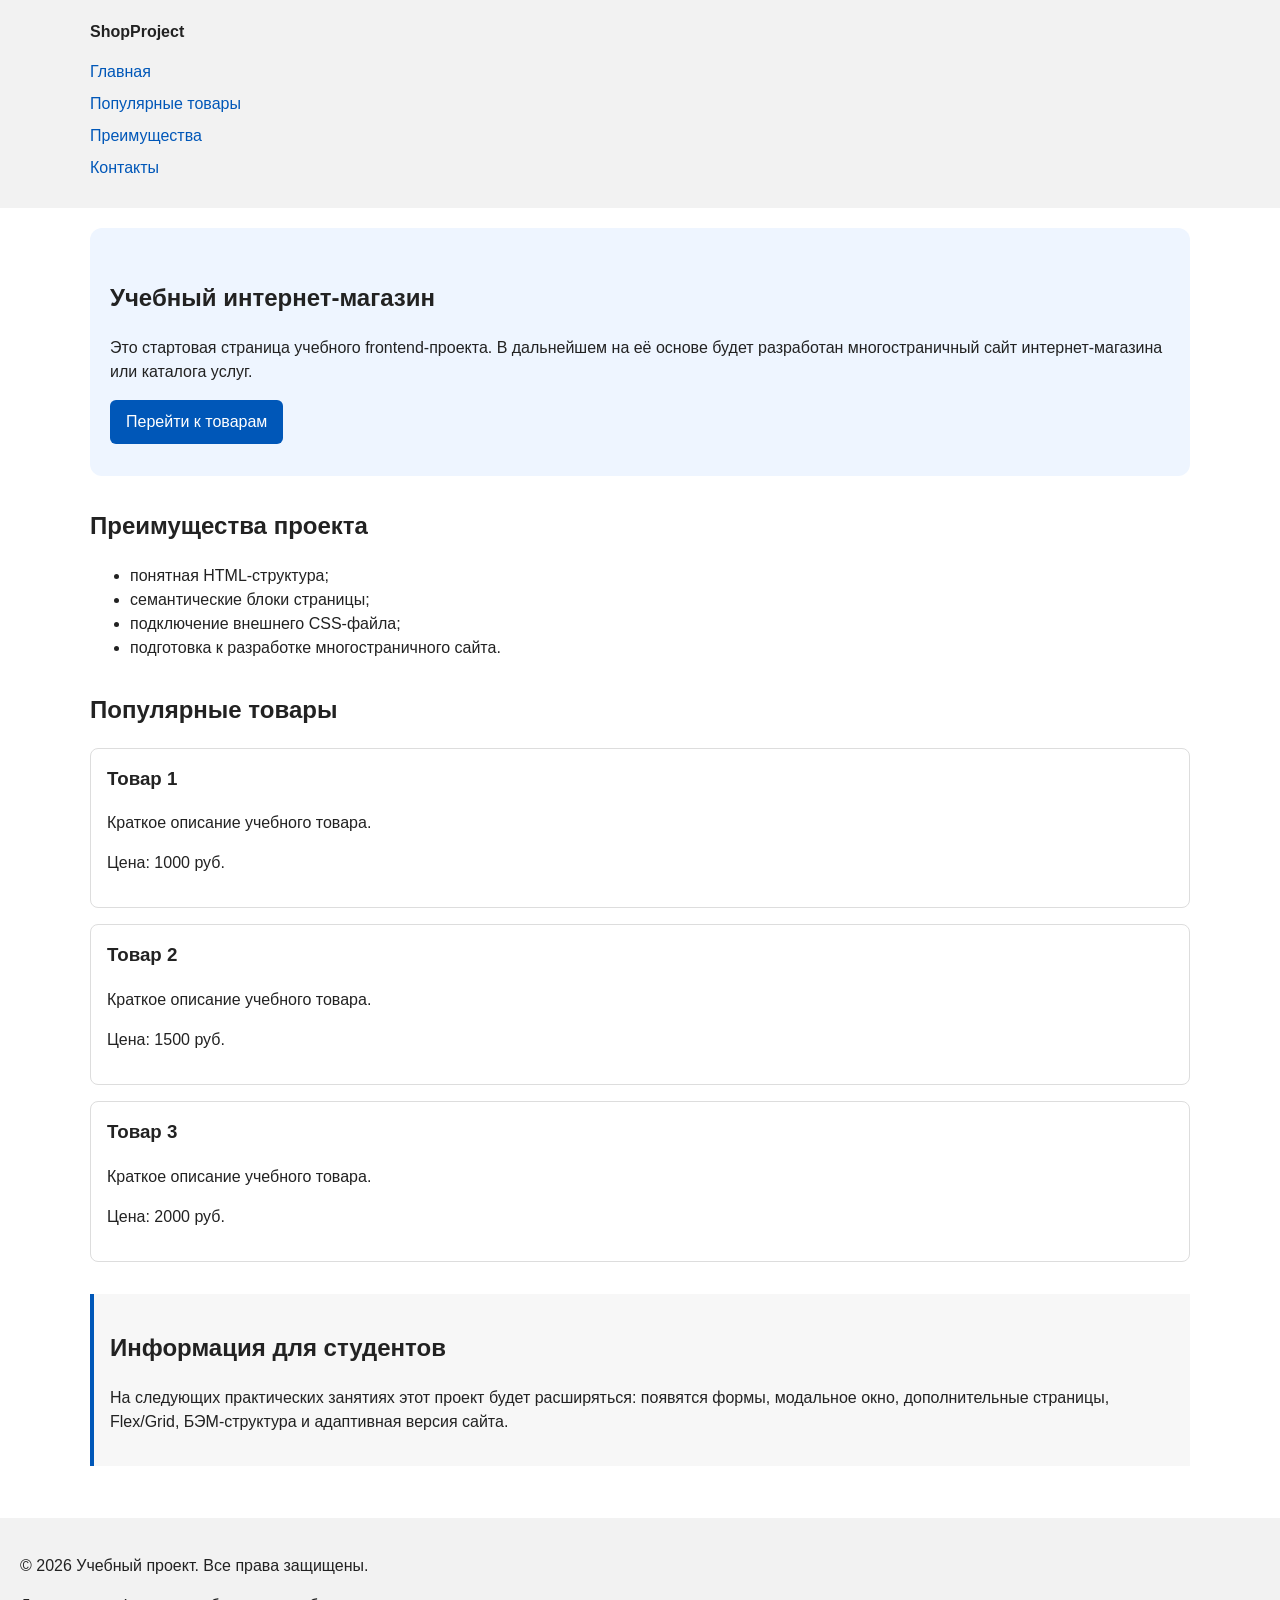
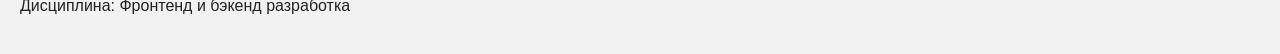
==== index.html @ b817b74a "feat: add semantic HTML structure and base CSS styles" ====
<!DOCTYPE html>
<html lang="ru">
<head>
  <meta charset="UTF-8">
  <meta name="viewport" content="width=device-width, initial-scale=1.0">
  <title>Каталог товаров</title>
  <link rel="stylesheet" href="css/style.css">
</head>
<body>
  <header>
    <div class="site-header">
      <a class="site-logo" href="index.html">ShopProject</a>
      <!-- Навигация -->

      <nav class="site-nav" aria-label="Основная навигация">
        <ul class="site-nav__list">
          <li><a href="index.html">Главная</a></li>
          <li><a href="#popular">Популярные товары</a></li>
          <li><a href="#advantages">Преимущества</a></li>
          <li><a href="#contacts">Контакты</a></li>
        </ul>
      </nav>
    </div>
  </header>

  <main>
    <!-- Основное содержимое страницы -->
    <section class="hero">
      <!-- Первый экран -->
      <h1>Учебный интернет-магазин</h1>
      <p>
        Это стартовая страница учебного frontend-проекта.
        В дальнейшем на её основе будет разработан многостраничный сайт
        интернет-магазина или каталога услуг.
      </p>
      <a class="button" href="#popular">Перейти к товарам</a>
    </section>

    <section class="section" id="advantages">
      <!-- Преимущества -->
      <h2>Преимущества проекта</h2>

      <ul class="advantages-list">
        <li>понятная HTML-структура;</li>
        <li>семантические блоки страницы;</li>
        <li>подключение внешнего CSS-файла;</li>
        <li>подготовка к разработке многостраничного сайта.</li>
      </ul>
    </section>

    <section class="section" id="popular">
      <!-- Карточка товара -->
      <h2>Популярные товары</h2>

      <article class="product-card">
        <h3>Товар 1</h3>
        <p>Краткое описание учебного товара.</p>
        <p>Цена: 1000 руб.</p>
      </article>

      <article class="product-card">
        <h3>Товар 2</h3>
        <p>Краткое описание учебного товара.</p>
        <p>Цена: 1500 руб.</p>
      </article>

      <article class="product-card">
        <h3>Товар 3</h3>
        <p>Краткое описание учебного товара.</p>
        <p>Цена: 2000 руб.</p>
      </article>
    </section>

    <aside class="aside-info">
      <!-- Дополнительная информация -->
      <h2>Информация для студентов</h2>
      <p>
        На следующих практических занятиях этот проект будет расширяться:
        появятся формы, модальное окно, дополнительные страницы, Flex/Grid,
        БЭМ-структура и адаптивная версия сайта.
      </p>
    </aside>

  </main>

  <footer id="contacts">
    <!-- Подвал -->
    <p>&copy; 2026 Учебный проект. Все права защищены.</p>
    <p>Дисциплина: Фронтенд и бэкенд разработка</p>
  </footer>
</body>
---- css/style.css ----
/* 
  Универсальное правило для всех элементов.
  border-box делает расчёт размеров более понятным:
  width включает content, padding и border.
*/
* {
  box-sizing: border-box;
}

/*
  Убираем стандартный внешний отступ браузера у body.
  Без этого вокруг страницы может появиться белая рамка.
*/
body {
  margin: 0;
  font-family: Arial, sans-serif;
  line-height: 1.5;
  color: #222222;
  background-color: #ffffff;
}

/*
  Задаём внутренние отступы для основных областей страницы.
  Это делает содержимое визуально отделённым от краёв окна браузера.
*/
header,
main,
footer {
  padding: 20px;
}

/*
  Оформляем шапку страницы.
  Пока используется простой светло-серый фон.
*/
header {
  background-color: #f2f2f2;
}

/*
  Оформляем подвал страницы тем же фоном,
  чтобы визуально отделить его от основного содержимого.
*/
footer {
  background-color: #f2f2f2;
}

/*
  Ограничиваем ширину содержимого шапки,
  чтобы оно не растягивалось слишком сильно на широких экранах.
*/
.site-header {
  max-width: 1100px;
  margin: 0 auto;
}

/*
  Оформляем текстовый логотип.
*/
.site-logo {
  font-weight: bold;
  text-decoration: none;
  color: #222222;
}

/*
  Убираем стандартные отступы и маркеры списка навигации.
*/
.site-nav__list {
  padding: 0;
  margin: 16px 0 0;
  list-style: none;
}

/*
  Добавляем расстояние между пунктами меню.
*/
.site-nav__list li {
  margin-bottom: 8px;
}

/*
  Оформляем ссылки меню.
*/
.site-nav__list a {
  color: #0057b8;
  text-decoration: none;
}

/*
  При наведении мыши подчёркиваем ссылку.
  Подробно состояния интерфейса будут рассмотрены в практической работе 1.7.
*/
.site-nav__list a:hover {
  text-decoration: underline;
}

/*
  Hero-блок — первый крупный блок страницы.
  Он визуально отделяется от остальных разделов фоном и отступами.
*/
.hero {
  max-width: 1100px;
  margin: 0 auto 32px;
  padding: 32px 20px;
  background-color: #eef5ff;
  border-radius: 12px;
}

/*
  Общий класс для разделов страницы.
*/
.section {
  max-width: 1100px;
  margin: 0 auto 32px;
}

/*
  Убираем лишний верхний отступ у заголовков разделов.
*/
.section h2 {
  margin-top: 0;
}

/*
  Карточка товара — самостоятельный блок.
  На следующих занятиях карточки будут доработаны и выстроены в сетку.
*/
.product-card {
  margin-bottom: 16px;
  padding: 16px;
  border: 1px solid #dddddd;
  border-radius: 8px;
  background-color: #ffffff;
}

/*
  Убираем лишний верхний отступ у заголовка карточки.
*/
.product-card h3 {
  margin-top: 0;
}

/*
  Пока это обычная ссылка, но визуально она оформляется как кнопка.
*/
.button {
  display: inline-block;
  padding: 10px 16px;
  color: #ffffff;
  background-color: #0057b8;
  text-decoration: none;
  border-radius: 6px;
}

/*
  Простое состояние наведения для кнопки.
*/
.button:hover {
  background-color: #003f86;
}

/*
  Дополнительный информационный блок.
*/
.aside-info {
  max-width: 1100px;
  margin: 0 auto 32px;
  padding: 16px;
  border-left: 4px solid #0057b8;
  background-color: #f7f7f7;
}
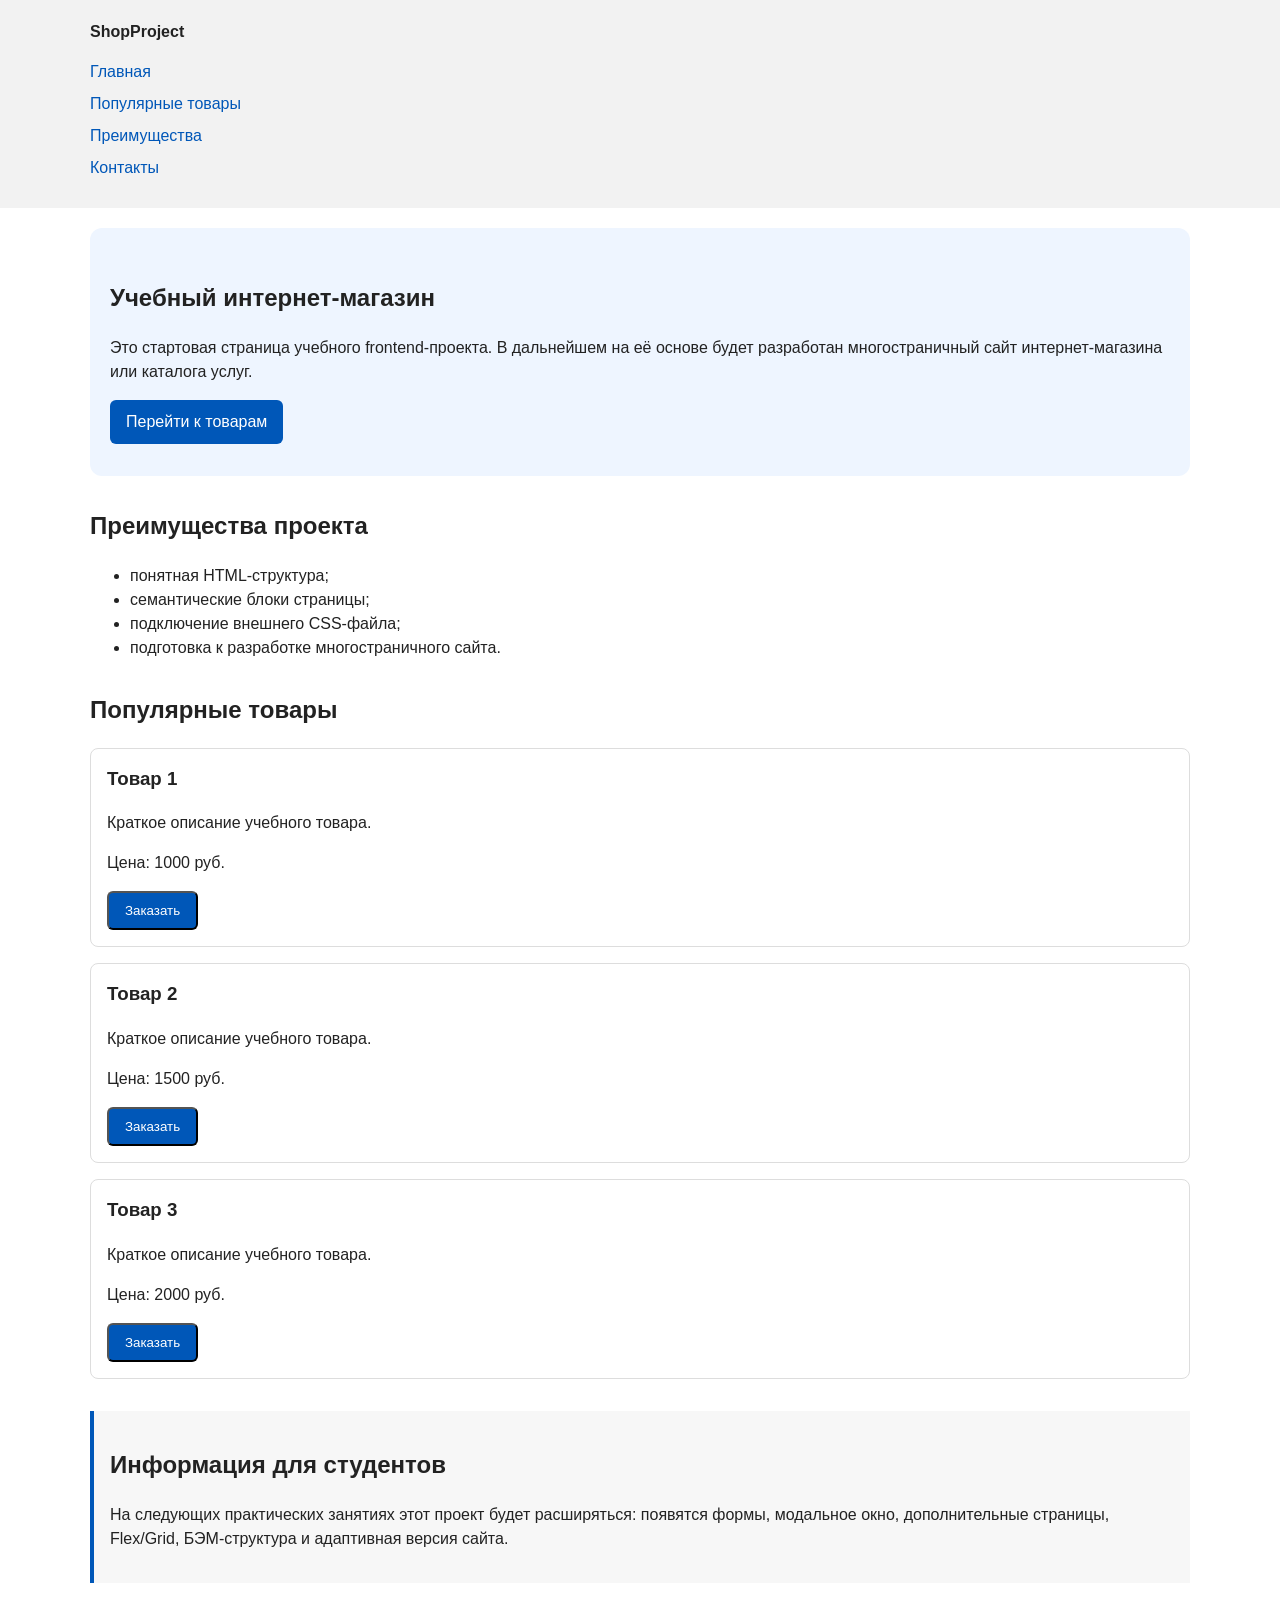
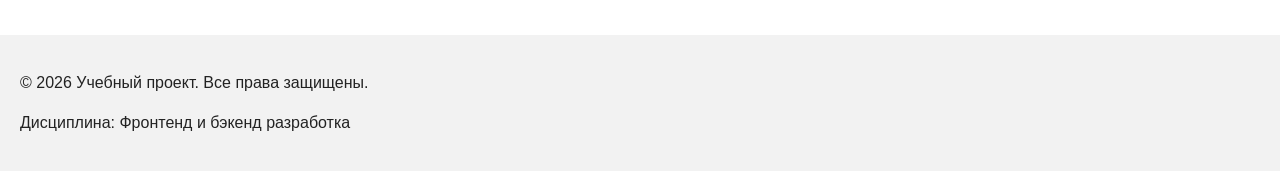
==== commit 5396978d: "feat: add order form modal and validation" ====
--- a/index.html
+++ b/index.html
@@ -3,8 +3,10 @@
 <head>
   <meta charset="UTF-8">
   <meta name="viewport" content="width=device-width, initial-scale=1.0">
-  <title>Каталог товаров</title>
+  <title>Учебный интернет-магазин</title>
+  <!-- Подключение стилей и JavaScript -->
   <link rel="stylesheet" href="css/style.css">
+  <script src="js/main.js" defer></script>
 </head>
 <body>
   <header>
@@ -56,18 +58,27 @@
         <h3>Товар 1</h3>
         <p>Краткое описание учебного товара.</p>
         <p>Цена: 1000 руб.</p>
+        <button class="button product-card__button" type="button" data-product="Товар 1">
+            Заказать
+        </button>
       </article>
 
       <article class="product-card">
         <h3>Товар 2</h3>
         <p>Краткое описание учебного товара.</p>
         <p>Цена: 1500 руб.</p>
+        <button class="button product-card__button" type="button" data-product="Товар 1">
+          Заказать
+        </button>
       </article>
 
       <article class="product-card">
         <h3>Товар 3</h3>
         <p>Краткое описание учебного товара.</p>
         <p>Цена: 2000 руб.</p>
+        <button class="button product-card__button" type="button" data-product="Товар 1">
+          Заказать
+        </button>
       </article>
     </section>
 
@@ -88,4 +99,101 @@
     <p>&copy; 2026 Учебный проект. Все права защищены.</p>
     <p>Дисциплина: Фронтенд и бэкенд разработка</p>
   </footer>
+
+  <dialog class="order-dialog" id="order-dialog" aria-labelledby="order-dialog-title">
+    <h2 id="order-dialog-title">Оформление заявки</h2>
+
+    <form class="order-form" id="order-form" action="#" method="post" novalidate>
+      <input id="selected-product" name="selected-product" type="hidden">
+
+      <div class="form-field">
+        <label for="order-name">Имя</label>
+        <input
+          id="order-name"
+          name="name"
+          type="text"
+          placeholder="Введите ваше имя"
+          minlength="2"
+          autocomplete="given-name"
+          required
+        >
+      </div>
+
+      <div class="form-field">
+        <label for="order-email">E-mail</label>
+        <input
+          id="order-email"
+          name="email"
+          type="email"
+          placeholder="example@mail.ru"
+          autocomplete="email"
+          required
+        >
+      </div>
+
+      <div class="form-field">
+        <label for="order-phone">Телефон</label>
+        <input
+          id="order-phone"
+          name="phone"
+          type="tel"
+          inputmode="tel"
+          placeholder="+7 (900) 000-00-00"
+          pattern="^\+7 \(\d{3}\) \d{3}-\d{2}-\d{2}$"
+          required
+        >
+        <small>Формат: +7 (900) 000-00-00</small>
+      </div>
+
+      <div class="form-field">
+        <label for="order-date">Дата связи</label>
+        <input
+          id="order-date"
+          name="date"
+          type="date"
+        >
+      </div>
+
+      <div class="form-field">
+        <label for="order-topic">Тема заявки</label>
+        <select id="order-topic" name="topic" required>
+          <option value="">Выберите тему</option>
+          <option value="product">Заказ товара</option>
+          <option value="consultation">Консультация</option>
+          <option value="delivery">Доставка</option>
+        </select>
+      </div>
+
+      <div class="form-field">
+        <label for="order-comment">Комментарий</label>
+        <textarea
+          id="order-comment"
+          name="comment"
+          rows="4"
+          placeholder="Укажите дополнительную информацию"
+        ></textarea>
+      </div>
+
+      <div class="form-field form-field--checkbox">
+        <label>
+          <input
+            id="order-agreement"
+            name="agreement"
+            type="checkbox"
+            required
+          >
+          Я согласен на обработку данных
+        </label>
+      </div>
+
+      <div class="form-actions">
+        <button type="button" id="close-order-dialog">Закрыть</button>
+        <button type="submit">Отправить заявку</button>
+      </div>
+    </form>
+  </dialog>
+
+  <p class="success-message" id="success-message" hidden>
+    Форма успешно отправлена!
+  </p>
 </body>
--- a/css/style.css
+++ b/css/style.css
@@ -170,3 +170,105 @@
   border-left: 4px solid #0057b8;
   background-color: #f7f7f7;
 }
+
+/*
+  Модальное окно.
+  Элемент dialog сам умеет открываться поверх страницы.
+*/
+.order-dialog {
+  width: min(100% - 32px, 560px);
+  padding: 24px;
+  border: none;
+  border-radius: 12px;
+}
+
+/*
+  Затемнение фона за модальным окном.
+*/
+.order-dialog::backdrop {
+  background-color: rgba(0, 0, 0, 0.5);
+}
+
+/*
+  Поле формы.
+  Каждый блок получает нижний отступ.
+*/
+.form-field {
+  margin-bottom: 16px;
+}
+
+/*
+  Подпись поля.
+*/
+.form-field label {
+  display: block;
+  margin-bottom: 6px;
+}
+
+/*
+  Основные поля формы.
+*/
+.form-field input,
+.form-field select,
+.form-field textarea {
+  width: 100%;
+  padding: 10px 12px;
+  border: 1px solid #cccccc;
+  border-radius: 6px;
+  font: inherit;
+}
+
+/*
+  Checkbox не должен занимать всю ширину.
+*/
+.form-field input[type="checkbox"] {
+  width: auto;
+}
+
+/*
+  Подсказка под полем телефона.
+*/
+.form-field small {
+  display: block;
+  margin-top: 4px;
+  color: #666666;
+}
+
+/*
+  Видимый фокус для клавиатурной навигации.
+*/
+.form-field input:focus-visible,
+.form-field select:focus-visible,
+.form-field textarea:focus-visible,
+.form-actions button:focus-visible {
+  outline: 2px solid #0057b8;
+  outline-offset: 2px;
+}
+
+/*
+  Подсветка ошибочных полей.
+  Атрибут aria-invalid будет добавляться через JavaScript.
+*/
+[aria-invalid="true"] {
+  border-color: #b00020;
+}
+
+/*
+  Кнопки формы.
+*/
+.form-actions {
+  display: flex;
+  gap: 12px;
+  margin-top: 20px;
+}
+
+/*
+  Сообщение об успешной отправке.
+*/
+.success-message {
+  max-width: 1100px;
+  margin: 24px auto;
+  padding: 16px;
+  border-left: 4px solid #168a2f;
+  background-color: #eefaf0;
+}
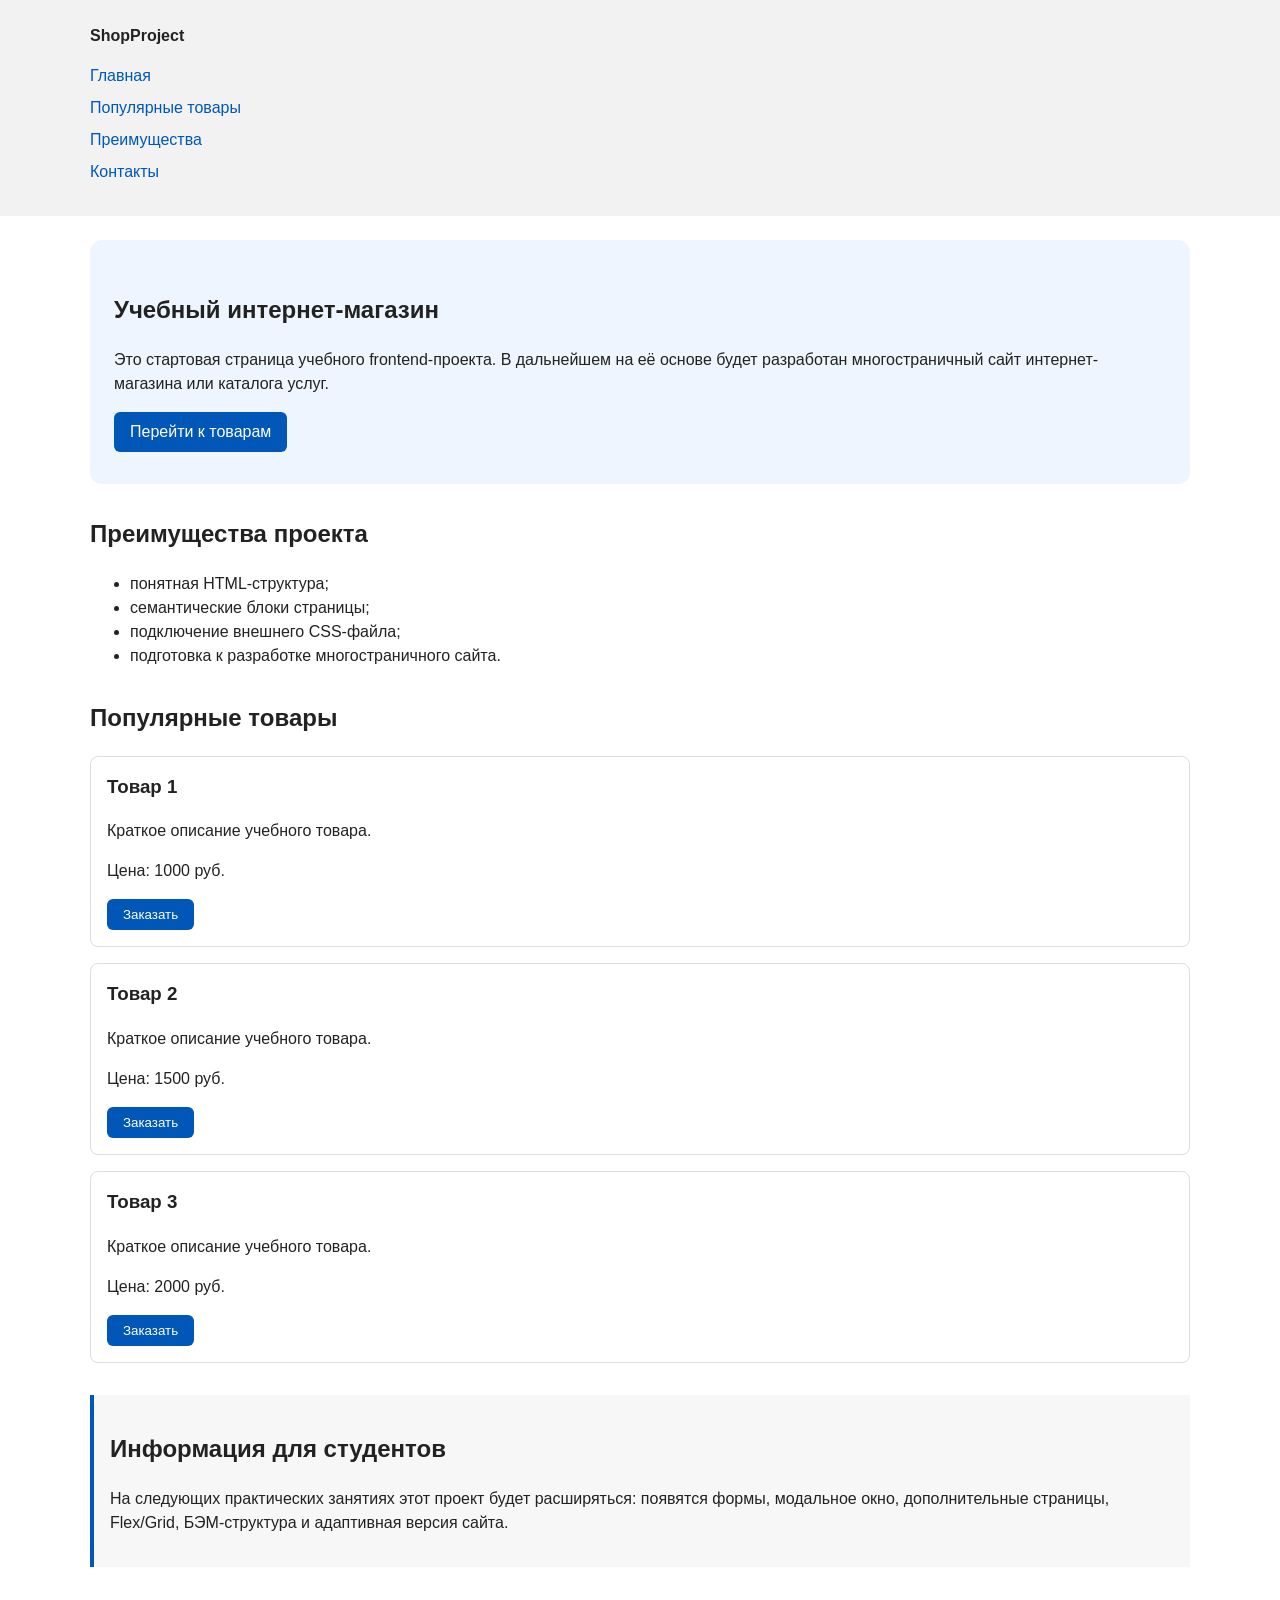
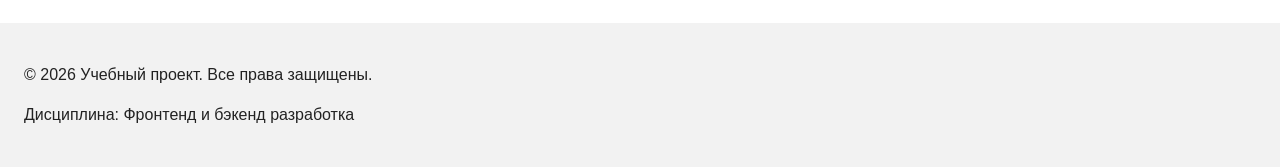
==== commit cd20c8d4: "refactor: organize CSS variables and states" ====
--- a/index.html
+++ b/index.html
@@ -4,15 +4,14 @@
   <meta charset="UTF-8">
   <meta name="viewport" content="width=device-width, initial-scale=1.0">
   <title>Учебный интернет-магазин</title>
-  <!-- Подключение стилей и JavaScript -->
   <link rel="stylesheet" href="css/style.css">
   <script src="js/main.js" defer></script>
 </head>
 <body>
+
   <header>
     <div class="site-header">
       <a class="site-logo" href="index.html">ShopProject</a>
-      <!-- Навигация -->
 
       <nav class="site-nav" aria-label="Основная навигация">
         <ul class="site-nav__list">
@@ -26,9 +25,7 @@
   </header>
 
   <main>
-    <!-- Основное содержимое страницы -->
     <section class="hero">
-      <!-- Первый экран -->
       <h1>Учебный интернет-магазин</h1>
       <p>
         Это стартовая страница учебного frontend-проекта.
@@ -39,7 +36,6 @@
     </section>
 
     <section class="section" id="advantages">
-      <!-- Преимущества -->
       <h2>Преимущества проекта</h2>
 
       <ul class="advantages-list">
@@ -51,7 +47,6 @@
     </section>
 
     <section class="section" id="popular">
-      <!-- Карточка товара -->
       <h2>Популярные товары</h2>
 
       <article class="product-card">
@@ -59,7 +54,7 @@
         <p>Краткое описание учебного товара.</p>
         <p>Цена: 1000 руб.</p>
         <button class="button product-card__button" type="button" data-product="Товар 1">
-            Заказать
+          Заказать
         </button>
       </article>
 
@@ -67,7 +62,7 @@
         <h3>Товар 2</h3>
         <p>Краткое описание учебного товара.</p>
         <p>Цена: 1500 руб.</p>
-        <button class="button product-card__button" type="button" data-product="Товар 1">
+        <button class="button product-card__button" type="button" data-product="Товар 2">
           Заказать
         </button>
       </article>
@@ -76,14 +71,13 @@
         <h3>Товар 3</h3>
         <p>Краткое описание учебного товара.</p>
         <p>Цена: 2000 руб.</p>
-        <button class="button product-card__button" type="button" data-product="Товар 1">
+        <button class="button product-card__button" type="button" data-product="Товар 3">
           Заказать
         </button>
       </article>
     </section>
 
     <aside class="aside-info">
-      <!-- Дополнительная информация -->
       <h2>Информация для студентов</h2>
       <p>
         На следующих практических занятиях этот проект будет расширяться:
@@ -91,11 +85,9 @@
         БЭМ-структура и адаптивная версия сайта.
       </p>
     </aside>
-
   </main>
 
   <footer id="contacts">
-    <!-- Подвал -->
     <p>&copy; 2026 Учебный проект. Все права защищены.</p>
     <p>Дисциплина: Фронтенд и бэкенд разработка</p>
   </footer>
@@ -196,4 +188,6 @@
   <p class="success-message" id="success-message" hidden>
     Форма успешно отправлена!
   </p>
-</body>+
+</body>
+</html>
--- a/css/style.css
+++ b/css/style.css
@@ -1,274 +1,299 @@
-/* 
-  Универсальное правило для всех элементов.
-  border-box делает расчёт размеров более понятным:
-  width включает content, padding и border.
-*/
+/* ===============================
+   1. Переменные проекта
+   =============================== */
+
+:root {
+  /* Основные цвета проекта */
+  --color-bg: #ffffff;
+  --color-text: #222222;
+  --color-muted: #666666;
+  --color-primary: #0057b8;
+  --color-primary-dark: #003f86;
+  --color-border: #dddddd;
+  --color-border-input: #cccccc;
+  --color-surface: #f7f7f7;
+  --color-surface-header: #f2f2f2;
+  --color-surface-accent: #eef5ff;
+  --color-danger: #b00020;
+  --color-success: #168a2f;
+  --color-success-bg: #eefaf0;
+  --color-white: #ffffff;
+
+  /* Отступы */
+  --space-xs: 4px;
+  --space-sm: 8px;
+  --space-md: 16px;
+  --space-lg: 24px;
+  --space-xl: 32px;
+
+  /* Скругления */
+  --radius-sm: 6px;
+  --radius-md: 8px;
+  --radius-lg: 12px;
+
+  /* Размеры */
+  --container-width: 1100px;
+}
+
+/* ===============================
+   2. Базовые стили
+   =============================== */
+
 * {
   box-sizing: border-box;
 }
 
-/*
-  Убираем стандартный внешний отступ браузера у body.
-  Без этого вокруг страницы может появиться белая рамка.
-*/
 body {
   margin: 0;
   font-family: Arial, sans-serif;
   line-height: 1.5;
-  color: #222222;
-  background-color: #ffffff;
-}
-
-/*
-  Задаём внутренние отступы для основных областей страницы.
-  Это делает содержимое визуально отделённым от краёв окна браузера.
-*/
+  color: var(--color-text);
+  background-color: var(--color-bg);
+}
+
 header,
 main,
 footer {
-  padding: 20px;
-}
-
-/*
-  Оформляем шапку страницы.
-  Пока используется простой светло-серый фон.
-*/
+  padding: var(--space-lg);
+}
+
 header {
-  background-color: #f2f2f2;
-}
-
-/*
-  Оформляем подвал страницы тем же фоном,
-  чтобы визуально отделить его от основного содержимого.
-*/
+  background-color: var(--color-surface-header);
+}
+
 footer {
-  background-color: #f2f2f2;
-}
-
-/*
-  Ограничиваем ширину содержимого шапки,
-  чтобы оно не растягивалось слишком сильно на широких экранах.
-*/
+  background-color: var(--color-surface-header);
+}
+
+/* ===============================
+   3. Общие элементы интерфейса
+   =============================== */
+
+a {
+  color: var(--color-primary);
+}
+
+a:hover {
+  color: var(--color-primary-dark);
+}
+
+a:focus-visible {
+  outline: 2px solid var(--color-primary);
+  outline-offset: 3px;
+}
+
+.button {
+  display: inline-block;
+  padding: var(--space-sm) var(--space-md);
+  color: var(--color-white);
+  background-color: var(--color-primary);
+  text-decoration: none;
+  border: none;
+  border-radius: var(--radius-sm);
+  cursor: pointer;
+}
+
+.button:hover {
+  background-color: var(--color-primary-dark);
+}
+
+.button:focus-visible {
+  outline: 2px solid var(--color-primary);
+  outline-offset: 3px;
+}
+
+.button:disabled {
+  opacity: 0.6;
+  cursor: not-allowed;
+}
+
+/* ===============================
+   4. Компоненты страницы
+   =============================== */
+
+/* --- Шапка сайта --- */
+
 .site-header {
-  max-width: 1100px;
+  max-width: var(--container-width);
   margin: 0 auto;
 }
 
-/*
-  Оформляем текстовый логотип.
-*/
 .site-logo {
   font-weight: bold;
   text-decoration: none;
-  color: #222222;
-}
-
-/*
-  Убираем стандартные отступы и маркеры списка навигации.
-*/
+  color: var(--color-text);
+}
+
 .site-nav__list {
   padding: 0;
-  margin: 16px 0 0;
+  margin: var(--space-md) 0 0;
   list-style: none;
 }
 
-/*
-  Добавляем расстояние между пунктами меню.
-*/
 .site-nav__list li {
-  margin-bottom: 8px;
-}
-
-/*
-  Оформляем ссылки меню.
-*/
+  margin-bottom: var(--space-sm);
+}
+
 .site-nav__list a {
-  color: #0057b8;
+  color: var(--color-primary);
   text-decoration: none;
 }
 
-/*
-  При наведении мыши подчёркиваем ссылку.
-  Подробно состояния интерфейса будут рассмотрены в практической работе 1.7.
-*/
 .site-nav__list a:hover {
   text-decoration: underline;
 }
 
-/*
-  Hero-блок — первый крупный блок страницы.
-  Он визуально отделяется от остальных разделов фоном и отступами.
-*/
+.site-nav__list a:focus-visible {
+  outline: 2px solid var(--color-primary);
+  outline-offset: 3px;
+}
+
+/* --- Hero-блок --- */
+
 .hero {
-  max-width: 1100px;
-  margin: 0 auto 32px;
-  padding: 32px 20px;
-  background-color: #eef5ff;
-  border-radius: 12px;
-}
-
-/*
-  Общий класс для разделов страницы.
-*/
+  max-width: var(--container-width);
+  margin: 0 auto var(--space-xl);
+  padding: var(--space-xl) var(--space-lg);
+  background-color: var(--color-surface-accent);
+  border-radius: var(--radius-lg);
+}
+
+/* --- Секции --- */
+
 .section {
-  max-width: 1100px;
-  margin: 0 auto 32px;
-}
-
-/*
-  Убираем лишний верхний отступ у заголовков разделов.
-*/
+  max-width: var(--container-width);
+  margin: 0 auto var(--space-xl);
+}
+
 .section h2 {
   margin-top: 0;
 }
 
-/*
-  Карточка товара — самостоятельный блок.
-  На следующих занятиях карточки будут доработаны и выстроены в сетку.
-*/
+/* --- Карточки товаров --- */
+
 .product-card {
-  margin-bottom: 16px;
-  padding: 16px;
-  border: 1px solid #dddddd;
-  border-radius: 8px;
-  background-color: #ffffff;
-}
-
-/*
-  Убираем лишний верхний отступ у заголовка карточки.
-*/
+  margin-bottom: var(--space-md);
+  padding: var(--space-md);
+  border: 1px solid var(--color-border);
+  border-radius: var(--radius-md);
+  background-color: var(--color-bg);
+}
+
+.product-card:hover {
+  border-color: var(--color-primary);
+}
+
 .product-card h3 {
   margin-top: 0;
 }
 
-/*
-  Пока это обычная ссылка, но визуально она оформляется как кнопка.
-*/
-.button {
-  display: inline-block;
-  padding: 10px 16px;
-  color: #ffffff;
-  background-color: #0057b8;
-  text-decoration: none;
-  border-radius: 6px;
-}
-
-/*
-  Простое состояние наведения для кнопки.
-*/
-.button:hover {
-  background-color: #003f86;
-}
-
-/*
-  Дополнительный информационный блок.
-*/
+/* --- Дополнительный блок aside --- */
+
 .aside-info {
-  max-width: 1100px;
-  margin: 0 auto 32px;
-  padding: 16px;
-  border-left: 4px solid #0057b8;
-  background-color: #f7f7f7;
-}
-
-/*
-  Модальное окно.
-  Элемент dialog сам умеет открываться поверх страницы.
-*/
+  max-width: var(--container-width);
+  margin: 0 auto var(--space-xl);
+  padding: var(--space-md);
+  border-left: 4px solid var(--color-primary);
+  background-color: var(--color-surface);
+}
+
+/* ===============================
+   5. Форма и модальное окно
+   =============================== */
+
 .order-dialog {
   width: min(100% - 32px, 560px);
-  padding: 24px;
+  padding: var(--space-lg);
   border: none;
-  border-radius: 12px;
-}
-
-/*
-  Затемнение фона за модальным окном.
-*/
+  border-radius: var(--radius-lg);
+}
+
 .order-dialog::backdrop {
   background-color: rgba(0, 0, 0, 0.5);
 }
 
-/*
-  Поле формы.
-  Каждый блок получает нижний отступ.
-*/
 .form-field {
-  margin-bottom: 16px;
-}
-
-/*
-  Подпись поля.
-*/
+  margin-bottom: var(--space-md);
+}
+
 .form-field label {
   display: block;
-  margin-bottom: 6px;
-}
-
-/*
-  Основные поля формы.
-*/
+  margin-bottom: var(--space-xs);
+}
+
 .form-field input,
 .form-field select,
 .form-field textarea {
   width: 100%;
   padding: 10px 12px;
-  border: 1px solid #cccccc;
-  border-radius: 6px;
+  border: 1px solid var(--color-border-input);
+  border-radius: var(--radius-sm);
   font: inherit;
 }
 
-/*
-  Checkbox не должен занимать всю ширину.
-*/
 .form-field input[type="checkbox"] {
   width: auto;
 }
 
-/*
-  Подсказка под полем телефона.
-*/
 .form-field small {
   display: block;
-  margin-top: 4px;
-  color: #666666;
-}
-
-/*
-  Видимый фокус для клавиатурной навигации.
-*/
+  margin-top: var(--space-xs);
+  color: var(--color-muted);
+}
+
+/* --- Состояния полей формы --- */
+
+.form-field input:hover,
+.form-field select:hover,
+.form-field textarea:hover {
+  border-color: var(--color-primary);
+}
+
 .form-field input:focus-visible,
 .form-field select:focus-visible,
 .form-field textarea:focus-visible,
 .form-actions button:focus-visible {
-  outline: 2px solid #0057b8;
-  outline-offset: 2px;
-}
-
-/*
-  Подсветка ошибочных полей.
-  Атрибут aria-invalid будет добавляться через JavaScript.
-*/
+  outline: 2px solid var(--color-primary);
+  outline-offset: 3px;
+}
+
 [aria-invalid="true"] {
-  border-color: #b00020;
-}
-
-/*
-  Кнопки формы.
-*/
+  border-color: var(--color-danger);
+}
+
+/* --- Кнопки формы --- */
+
 .form-actions {
   display: flex;
   gap: 12px;
-  margin-top: 20px;
-}
-
-/*
-  Сообщение об успешной отправке.
-*/
+  margin-top: var(--space-lg);
+}
+
+.form-actions button {
+  padding: var(--space-sm) var(--space-md);
+  color: var(--color-white);
+  background-color: var(--color-primary);
+  border: none;
+  border-radius: var(--radius-sm);
+  cursor: pointer;
+  font: inherit;
+}
+
+.form-actions button:hover {
+  background-color: var(--color-primary-dark);
+}
+
+.form-actions button:disabled {
+  opacity: 0.6;
+  cursor: not-allowed;
+}
+
+/* --- Сообщение об успешной отправке --- */
+
 .success-message {
-  max-width: 1100px;
-  margin: 24px auto;
-  padding: 16px;
-  border-left: 4px solid #168a2f;
-  background-color: #eefaf0;
-}
+  max-width: var(--container-width);
+  margin: var(--space-lg) auto;
+  padding: var(--space-md);
+  border-left: 4px solid var(--color-success);
+  background-color: var(--color-success-bg);
+}
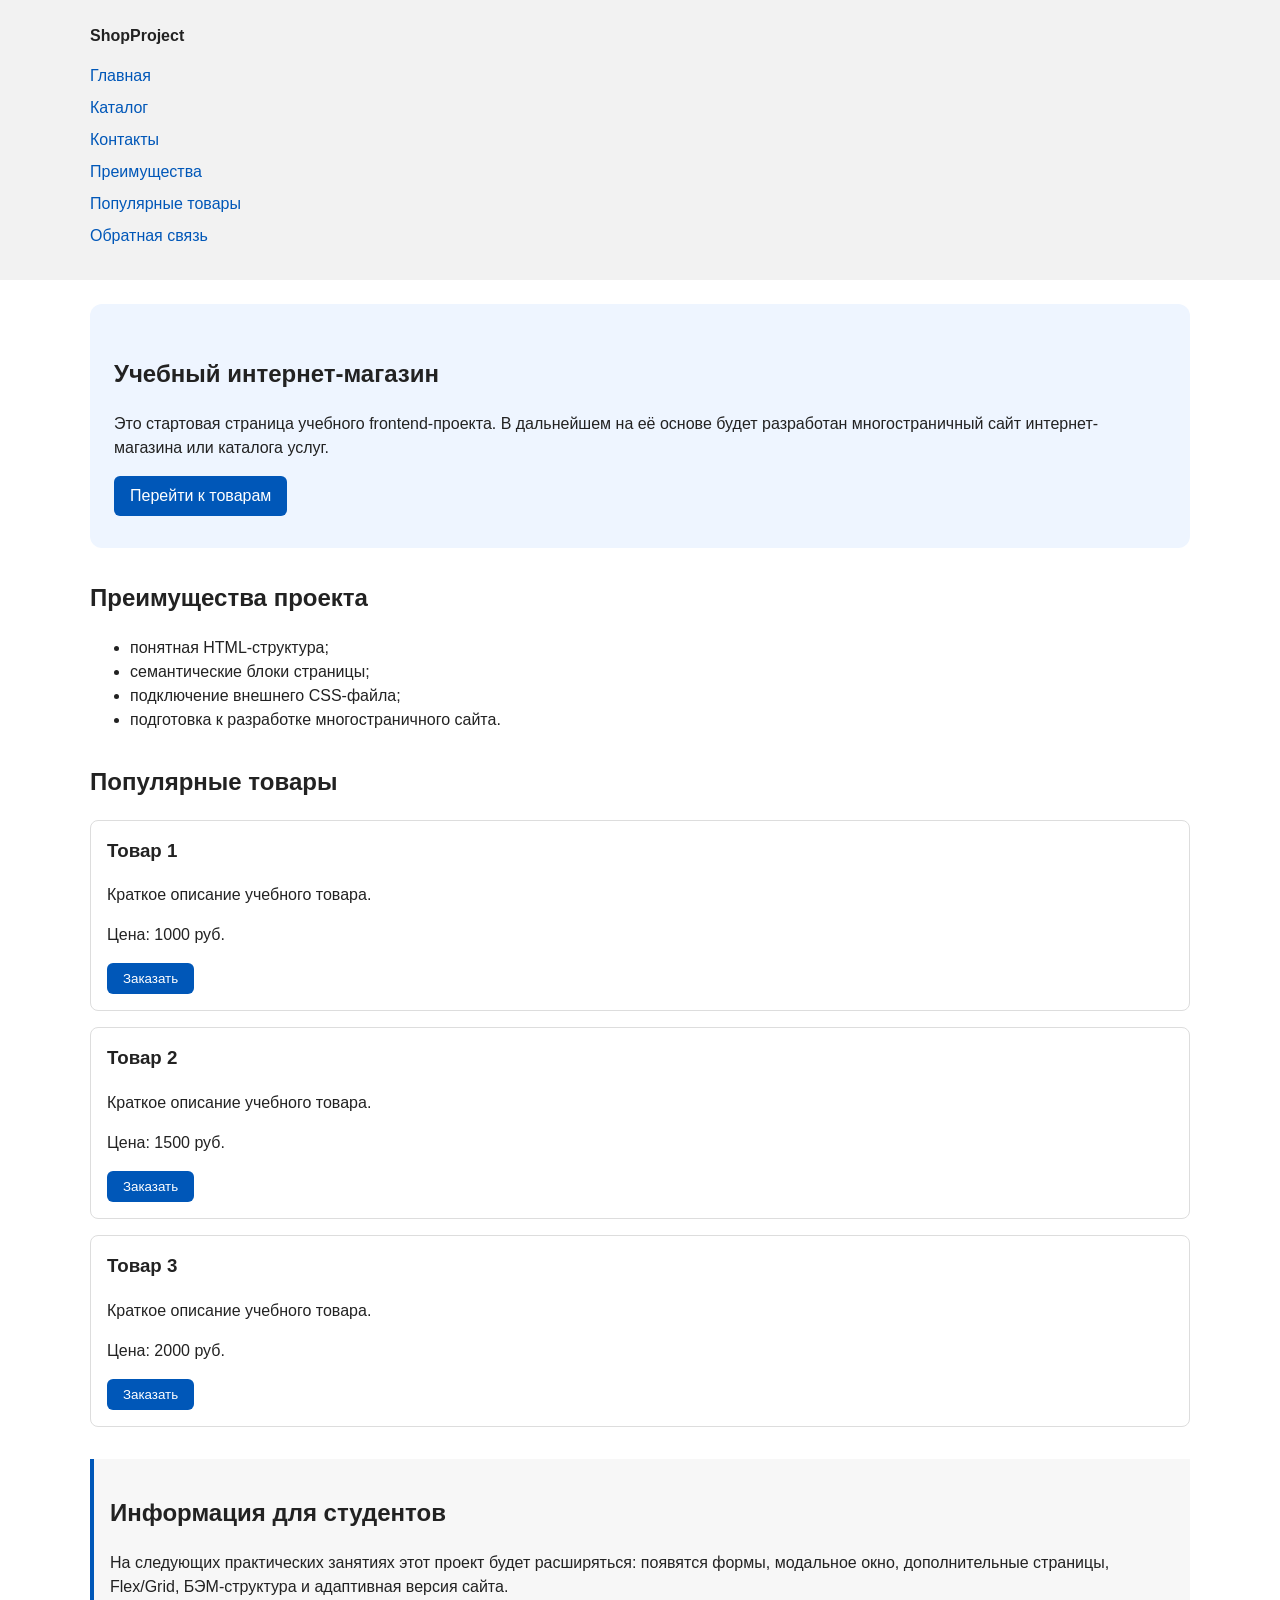
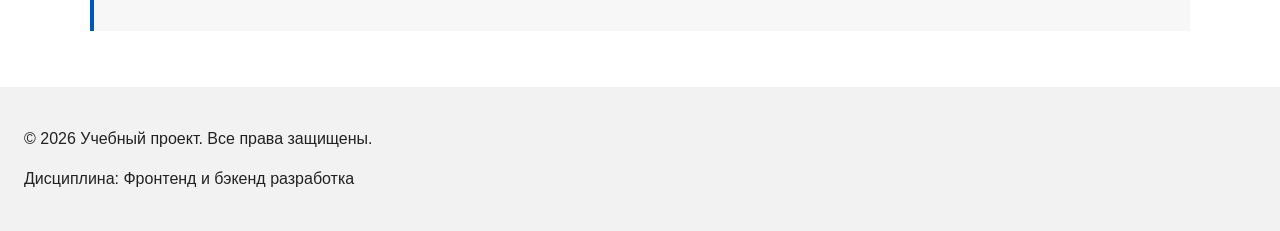
==== commit ab8a1c4d: "feat: add multi-page structure navigation and anchors"" ====
--- a/index.html
+++ b/index.html
@@ -1,9 +1,15 @@
 <!DOCTYPE html>
 <html lang="ru">
 <head>
+  <meta property="og:type" content="website">
+  <meta property="og:title" content="Учебный интернет-магазин">
+  <meta property="og:description" content="Учебный frontend-проект интернет-магазина.">
+  <meta property="og:image" content="https://username.github.io/kr1-html-css-shop/images/preview.jpg">
+
   <meta charset="UTF-8">
   <meta name="viewport" content="width=device-width, initial-scale=1.0">
   <title>Учебный интернет-магазин</title>
+  <!-- Подключение стилей и JavaScript -->
   <link rel="stylesheet" href="css/style.css">
   <script src="js/main.js" defer></script>
 </head>
@@ -16,9 +22,11 @@
       <nav class="site-nav" aria-label="Основная навигация">
         <ul class="site-nav__list">
           <li><a href="index.html">Главная</a></li>
-          <li><a href="#popular">Популярные товары</a></li>
-          <li><a href="#advantages">Преимущества</a></li>
-          <li><a href="#contacts">Контакты</a></li>
+          <li><a href="catalog.html">Каталог</a></li>
+          <li><a href="contacts.html">Контакты</a></li>
+          <li><a href="index.html#advantages">Преимущества</a></li>
+          <li><a href="index.html#popular">Популярные товары</a></li>
+          <li><a href="index.html#contacts">Обратная связь</a></li>
         </ul>
       </nav>
     </div>
@@ -188,6 +196,4 @@
   <p class="success-message" id="success-message" hidden>
     Форма успешно отправлена!
   </p>
-
 </body>
-</html>
--- a/css/style.css
+++ b/css/style.css
@@ -1,3 +1,7 @@
+html {
+  scroll-behavior: smooth;
+}
+
 /* ===============================
    1. Переменные проекта
    =============================== */
@@ -65,6 +69,27 @@
   background-color: var(--color-surface-header);
 }
 
+.breadcrumbs {
+  max-width: var(--container-width);
+  margin: 0 auto var(--space-md);
+  font-size: 14px;
+  color: var(--color-muted);
+}
+
+.breadcrumbs a {
+  color: var(--color-primary);
+}
+
+.breadcrumbs span::before {
+  content: " / ";
+  color: var(--color-muted);
+}
+
+:target {
+  outline: 2px dashed var(--color-primary);
+  outline-offset: 4px;
+}
+
 /* ===============================
    3. Общие элементы интерфейса
    =============================== */
@@ -297,3 +322,105 @@
   border-left: 4px solid var(--color-success);
   background-color: var(--color-success-bg);
 }
+
+/*
+  Модальное окно.
+  Элемент dialog сам умеет открываться поверх страницы.
+*/
+.order-dialog {
+  width: min(100% - 32px, 560px);
+  padding: 24px;
+  border: none;
+  border-radius: 12px;
+}
+
+/*
+  Затемнение фона за модальным окном.
+*/
+.order-dialog::backdrop {
+  background-color: rgba(0, 0, 0, 0.5);
+}
+
+/*
+  Поле формы.
+  Каждый блок получает нижний отступ.
+*/
+.form-field {
+  margin-bottom: 16px;
+}
+
+/*
+  Подпись поля.
+*/
+.form-field label {
+  display: block;
+  margin-bottom: 6px;
+}
+
+/*
+  Основные поля формы.
+*/
+.form-field input,
+.form-field select,
+.form-field textarea {
+  width: 100%;
+  padding: 10px 12px;
+  border: 1px solid #cccccc;
+  border-radius: 6px;
+  font: inherit;
+}
+
+/*
+  Checkbox не должен занимать всю ширину.
+*/
+.form-field input[type="checkbox"] {
+  width: auto;
+}
+
+/*
+  Подсказка под полем телефона.
+*/
+.form-field small {
+  display: block;
+  margin-top: 4px;
+  color: #666666;
+}
+
+/*
+  Видимый фокус для клавиатурной навигации.
+*/
+.form-field input:focus-visible,
+.form-field select:focus-visible,
+.form-field textarea:focus-visible,
+.form-actions button:focus-visible {
+  outline: 2px solid #0057b8;
+  outline-offset: 2px;
+}
+
+/*
+  Подсветка ошибочных полей.
+  Атрибут aria-invalid будет добавляться через JavaScript.
+*/
+[aria-invalid="true"] {
+  border-color: #b00020;
+}
+
+/*
+  Кнопки формы.
+*/
+.form-actions {
+  display: flex;
+  gap: 12px;
+  margin-top: 20px;
+}
+
+/*
+  Сообщение об успешной отправке.
+*/
+.success-message {
+  max-width: 1100px;
+  margin: 24px auto;
+  padding: 16px;
+  border-left: 4px solid #168a2f;
+  background-color: #eefaf0;
+}
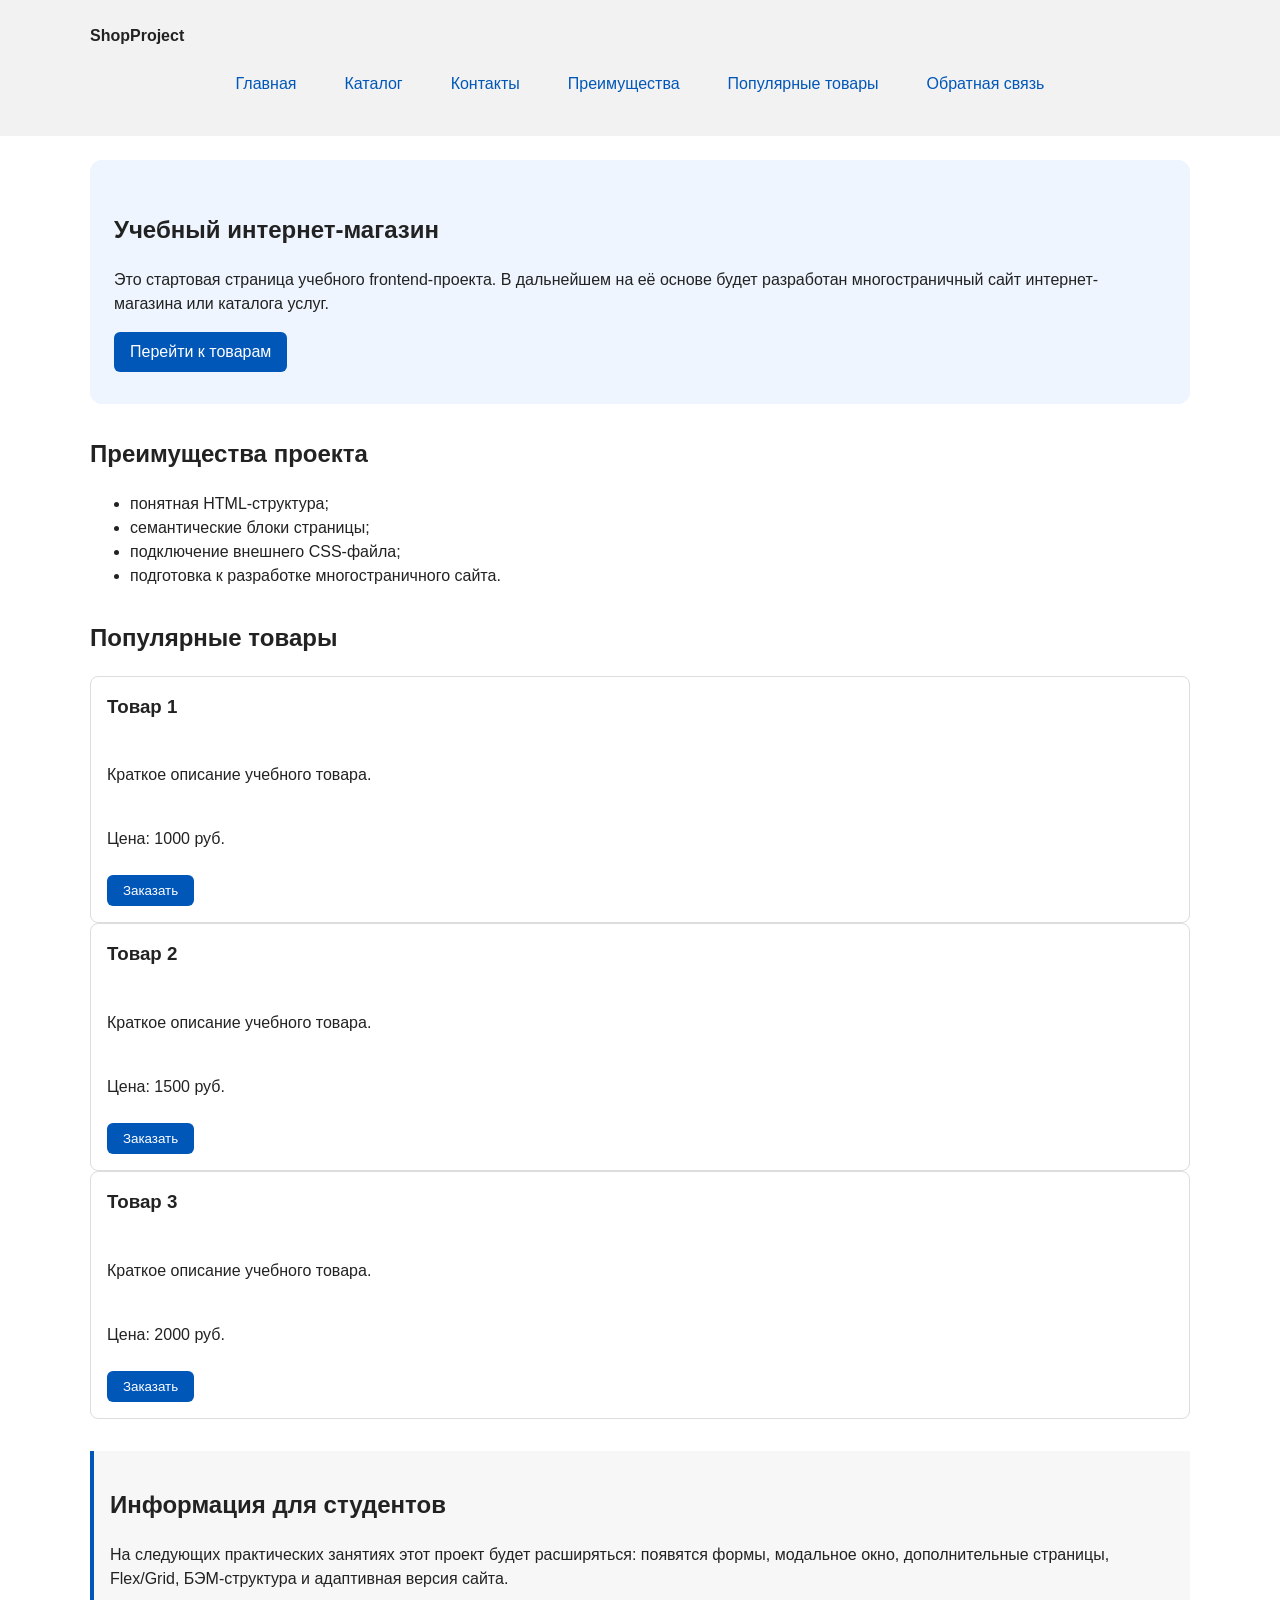
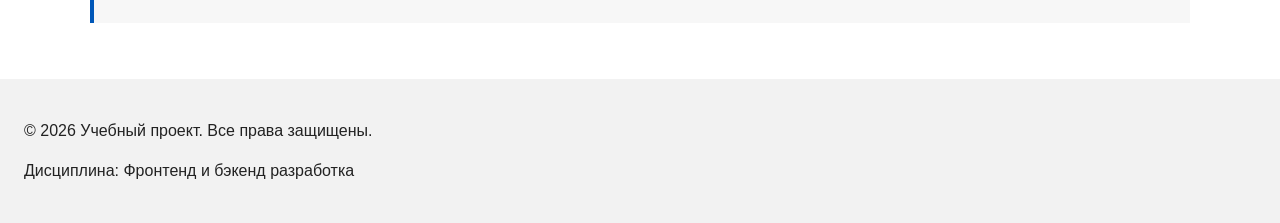
==== commit 0cc7821a: "feat: add flex navigation and grid catalog layout" ====
--- a/index.html
+++ b/index.html
@@ -1,14 +1,15 @@
 <!DOCTYPE html>
 <html lang="ru">
 <head>
+  <meta charset="UTF-8">
+  <meta name="viewport" content="width=device-width, initial-scale=1.0">
+  <title>Учебный интернет-магазин</title>
+
   <meta property="og:type" content="website">
   <meta property="og:title" content="Учебный интернет-магазин">
   <meta property="og:description" content="Учебный frontend-проект интернет-магазина.">
   <meta property="og:image" content="https://username.github.io/kr1-html-css-shop/images/preview.jpg">
 
-  <meta charset="UTF-8">
-  <meta name="viewport" content="width=device-width, initial-scale=1.0">
-  <title>Учебный интернет-магазин</title>
   <!-- Подключение стилей и JavaScript -->
   <link rel="stylesheet" href="css/style.css">
   <script src="js/main.js" defer></script>
@@ -57,32 +58,34 @@
     <section class="section" id="popular">
       <h2>Популярные товары</h2>
 
-      <article class="product-card">
-        <h3>Товар 1</h3>
-        <p>Краткое описание учебного товара.</p>
-        <p>Цена: 1000 руб.</p>
-        <button class="button product-card__button" type="button" data-product="Товар 1">
-          Заказать
-        </button>
-      </article>
-
-      <article class="product-card">
-        <h3>Товар 2</h3>
-        <p>Краткое описание учебного товара.</p>
-        <p>Цена: 1500 руб.</p>
-        <button class="button product-card__button" type="button" data-product="Товар 2">
-          Заказать
-        </button>
-      </article>
-
-      <article class="product-card">
-        <h3>Товар 3</h3>
-        <p>Краткое описание учебного товара.</p>
-        <p>Цена: 2000 руб.</p>
-        <button class="button product-card__button" type="button" data-product="Товар 3">
-          Заказать
-        </button>
-      </article>
+      <div class="products-grid"></div>
+        <article class="product-card">
+          <h3>Товар 1</h3>
+          <p>Краткое описание учебного товара.</p>
+          <p>Цена: 1000 руб.</p>
+          <button class="button product-card__button" type="button" data-product="Товар 1">
+            Заказать
+          </button>
+        </article>
+
+        <article class="product-card">
+          <h3>Товар 2</h3>
+          <p>Краткое описание учебного товара.</p>
+          <p>Цена: 1500 руб.</p>
+          <button class="button product-card__button" type="button" data-product="Товар 2">
+            Заказать
+          </button>
+        </article>
+
+        <article class="product-card">
+          <h3>Товар 3</h3>
+          <p>Краткое описание учебного товара.</p>
+          <p>Цена: 2000 руб.</p>
+          <button class="button product-card__button" type="button" data-product="Товар 3">
+            Заказать
+          </button>
+        </article>
+      </div>
     </section>
 
     <aside class="aside-info">
--- a/css/style.css
+++ b/css/style.css
@@ -69,6 +69,56 @@
   background-color: var(--color-surface-header);
 }
 
+.catalog-layout {
+  max-width: var(--container-width);
+  margin: 0 auto var(--space-xl);
+  display: grid;
+  grid-template-columns: 260px 1fr;
+  grid-template-areas: "filters products";
+  gap: var(--space-lg);
+}
+
+.catalog-filters {
+  grid-area: filters;
+  padding: var(--space-md);
+  border: 1px solid var(--color-border);
+  border-radius: var(--radius-md);
+  background-color: var(--color-surface);
+}
+
+.catalog-products {
+  grid-area: products;
+}
+
+.filters-form {
+  display: grid;
+  gap: var(--space-md);
+}
+
+.filters-form fieldset {
+  margin: 0;
+  padding: var(--space-md);
+  border: 1px solid var(--color-border);
+  border-radius: var(--radius-sm);
+}
+
+.filters-form legend {
+  font-weight: 700;
+}
+
+.filters-form label {
+  display: block;
+  margin-bottom: var(--space-sm);
+}
+
+.filters-form input[type="number"] {
+  width: 100%;
+  padding: 8px 10px;
+  border: 1px solid var(--color-border);
+  border-radius: var(--radius-sm);
+  font: inherit;
+}
+
 .breadcrumbs {
   max-width: var(--container-width);
   margin: 0 auto var(--space-md);
@@ -132,6 +182,12 @@
   cursor: not-allowed;
 }
 
+.products-grid {
+  display: grid;
+  grid-template-columns: repeat(3, 1fr);
+  gap: var(--space-lg);
+}
+
 /* ===============================
    4. Компоненты страницы
    =============================== */
@@ -150,6 +206,11 @@
 }
 
 .site-nav__list {
+  display: flex;
+  flex-wrap: wrap;
+  justify-content: center;
+  align-items: center;
+  gap: var(--space-md);
   padding: 0;
   margin: var(--space-md) 0 0;
   list-style: none;
@@ -160,12 +221,16 @@
 }
 
 .site-nav__list a {
+  display: inline-block;
+  padding: var(--space-sm) var(--space-md);
   color: var(--color-primary);
   text-decoration: none;
+  border-radius: var(--radius-sm);
 }
 
 .site-nav__list a:hover {
-  text-decoration: underline;
+  color: var(--color-white);
+  background-color: var(--color-primary);
 }
 
 .site-nav__list a:focus-visible {
@@ -197,11 +262,19 @@
 /* --- Карточки товаров --- */
 
 .product-card {
-  margin-bottom: var(--space-md);
+  display: flex;
+  flex-direction: column;
+  gap: var(--space-sm);
+  margin-bottom: 0;
   padding: var(--space-md);
   border: 1px solid var(--color-border);
   border-radius: var(--radius-md);
   background-color: var(--color-bg);
+}
+
+.product-card .button {
+  margin-top: auto;
+  align-self: flex-start;
 }
 
 .product-card:hover {
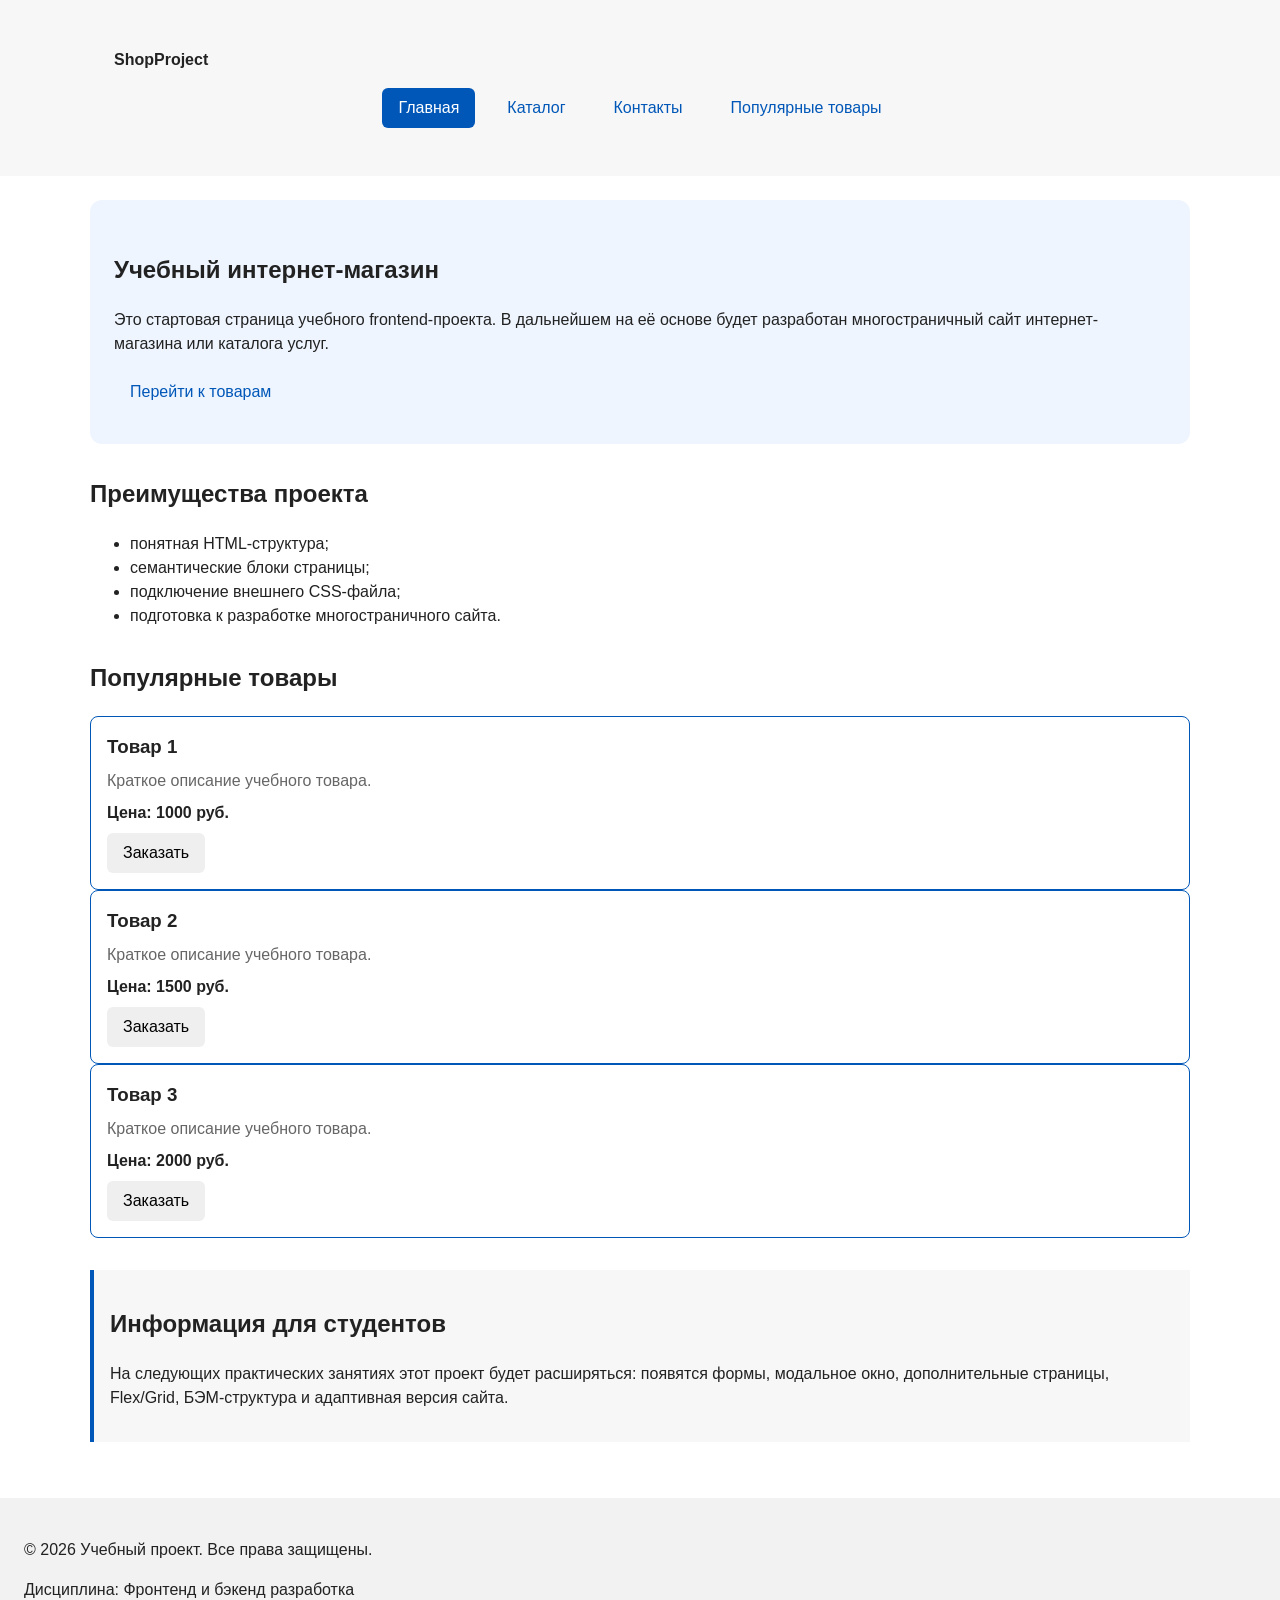
==== commit 2e41cf26: "refactor: apply BEM naming to CSS classes" ====
--- a/index.html
+++ b/index.html
@@ -14,20 +14,30 @@
   <link rel="stylesheet" href="css/style.css">
   <script src="js/main.js" defer></script>
 </head>
+
 <body>
-
-  <header>
-    <div class="site-header">
-      <a class="site-logo" href="index.html">ShopProject</a>
+  <header class="site-header">
+    <div class="site-header__inner">
+      <a class="site-header__logo" href="index.html">ShopProject</a>
 
       <nav class="site-nav" aria-label="Основная навигация">
         <ul class="site-nav__list">
-          <li><a href="index.html">Главная</a></li>
-          <li><a href="catalog.html">Каталог</a></li>
-          <li><a href="contacts.html">Контакты</a></li>
-          <li><a href="index.html#advantages">Преимущества</a></li>
-          <li><a href="index.html#popular">Популярные товары</a></li>
-          <li><a href="index.html#contacts">Обратная связь</a></li>
+          <li class="site-nav__item">
+            <a class="site-nav__link site-nav__link--active" href="index.html">
+              Главная
+            </a>
+          </li>
+          <li class="site-nav__item">
+            <a class="site-nav__link" href="catalog.html">Каталог</a>
+          </li>
+          <li class="site-nav__item">
+            <a class="site-nav__link" href="contacts.html">Контакты</a>
+          </li>
+          <li class="site-nav__item">
+            <a class="site-nav__link" href="index.html#popular">
+              Популярные товары
+            </a>
+          </li>
         </ul>
       </nav>
     </div>
@@ -59,29 +69,41 @@
       <h2>Популярные товары</h2>
 
       <div class="products-grid"></div>
-        <article class="product-card">
-          <h3>Товар 1</h3>
-          <p>Краткое описание учебного товара.</p>
-          <p>Цена: 1000 руб.</p>
-          <button class="button product-card__button" type="button" data-product="Товар 1">
+        <article class="product-card product-card--featured">
+          <h3 class="product-card__title">Товар 1</h3>
+          <p class="product-card__description">Краткое описание учебного товара.</p>
+          <p class="product-card__price">Цена: 1000 руб.</p>
+          <button
+            class="button product-card__button"
+            type="button"
+            data-product="Товар 1"
+          >
             Заказать
           </button>
         </article>
 
-        <article class="product-card">
-          <h3>Товар 2</h3>
-          <p>Краткое описание учебного товара.</p>
-          <p>Цена: 1500 руб.</p>
-          <button class="button product-card__button" type="button" data-product="Товар 2">
+        <article class="product-card product-card--featured">
+          <h3 class="product-card__title">Товар 2</h3>
+          <p class="product-card__description">Краткое описание учебного товара.</p>
+          <p class="product-card__price">Цена: 1500 руб.</p>
+          <button
+            class="button product-card__button"
+            type="button"
+            data-product="Товар 2"
+          >
             Заказать
           </button>
         </article>
 
-        <article class="product-card">
-          <h3>Товар 3</h3>
-          <p>Краткое описание учебного товара.</p>
-          <p>Цена: 2000 руб.</p>
-          <button class="button product-card__button" type="button" data-product="Товар 3">
+        <article class="product-card product-card--featured">
+          <h3 class="product-card__title">Товар 3</h3>
+          <p class="product-card__description">Краткое описание учебного товара.</p>
+          <p class="product-card__price">Цена: 2000 руб.</p>
+          <button
+            class="button product-card__button"
+            type="button"
+            data-product="Товар 3"
+          >
             Заказать
           </button>
         </article>
@@ -98,20 +120,21 @@
     </aside>
   </main>
 
-  <footer id="contacts">
+  <footer class="site-footer" id="contacts">
     <p>&copy; 2026 Учебный проект. Все права защищены.</p>
     <p>Дисциплина: Фронтенд и бэкенд разработка</p>
   </footer>
 
   <dialog class="order-dialog" id="order-dialog" aria-labelledby="order-dialog-title">
-    <h2 id="order-dialog-title">Оформление заявки</h2>
+    <h2 class="order-dialog__title" id="order-dialog-title">Оформление заявки</h2>
 
     <form class="order-form" id="order-form" action="#" method="post" novalidate>
       <input id="selected-product" name="selected-product" type="hidden">
 
-      <div class="form-field">
-        <label for="order-name">Имя</label>
-        <input
+      <div class="order-form__field">
+        <label class="order-form__label" for="order-name">Имя</label>
+        <input
+          class="order-form__input"
           id="order-name"
           name="name"
           type="text"
@@ -122,9 +145,10 @@
         >
       </div>
 
-      <div class="form-field">
-        <label for="order-email">E-mail</label>
-        <input
+      <div class="order-form__field">
+        <label class="order-form__label" for="order-email">E-mail</label>
+        <input
+          class="order-form__input"
           id="order-email"
           name="email"
           type="email"
@@ -134,9 +158,10 @@
         >
       </div>
 
-      <div class="form-field">
-        <label for="order-phone">Телефон</label>
-        <input
+      <div class="order-form__field">
+        <label class="order-form__label" for="order-phone">Телефон</label>
+        <input
+          class="order-form__input"
           id="order-phone"
           name="phone"
           type="tel"
@@ -145,21 +170,22 @@
           pattern="^\+7 \(\d{3}\) \d{3}-\d{2}-\d{2}$"
           required
         >
-        <small>Формат: +7 (900) 000-00-00</small>
-      </div>
-
-      <div class="form-field">
-        <label for="order-date">Дата связи</label>
-        <input
+        <small class="order-form__hint">Формат: +7 (900) 000-00-00</small>
+      </div>
+
+      <div class="order-form__field">
+        <label class="order-form__label" for="order-date">Дата связи</label>
+        <input
+          class="order-form__input"
           id="order-date"
           name="date"
           type="date"
         >
       </div>
 
-      <div class="form-field">
-        <label for="order-topic">Тема заявки</label>
-        <select id="order-topic" name="topic" required>
+      <div class="order-form__field">
+        <label class="order-form__label" for="order-topic">Тема заявки</label>
+        <select class="order-form__input" id="order-topic" name="topic" required>
           <option value="">Выберите тему</option>
           <option value="product">Заказ товара</option>
           <option value="consultation">Консультация</option>
@@ -167,9 +193,10 @@
         </select>
       </div>
 
-      <div class="form-field">
-        <label for="order-comment">Комментарий</label>
+      <div class="order-form__field">
+        <label class="order-form__label" for="order-comment">Комментарий</label>
         <textarea
+          class="order-form__input"
           id="order-comment"
           name="comment"
           rows="4"
@@ -177,9 +204,10 @@
         ></textarea>
       </div>
 
-      <div class="form-field form-field--checkbox">
-        <label>
+      <div class="order-form__field order-form__field--checkbox">
+        <label class="order-form__label">
           <input
+            class="order-form__checkbox"
             id="order-agreement"
             name="agreement"
             type="checkbox"
@@ -189,9 +217,13 @@
         </label>
       </div>
 
-      <div class="form-actions">
-        <button type="button" id="close-order-dialog">Закрыть</button>
-        <button type="submit">Отправить заявку</button>
+      <div class="order-form__actions">
+        <button class="button button--secondary" type="button" id="close-order-dialog">
+          Закрыть
+        </button>
+        <button class="button button--primary" type="submit">
+          Отправить заявку
+        </button>
       </div>
     </form>
   </dialog>
--- a/css/style.css
+++ b/css/style.css
@@ -126,11 +126,11 @@
   color: var(--color-muted);
 }
 
-.breadcrumbs a {
+.breadcrumbs__link {
   color: var(--color-primary);
 }
 
-.breadcrumbs span::before {
+.breadcrumbs__current::before {
   content: " / ";
   color: var(--color-muted);
 }
@@ -160,16 +160,31 @@
 .button {
   display: inline-block;
   padding: var(--space-sm) var(--space-md);
+  border: none;
+  border-radius: var(--radius-sm);
+  font: inherit;
+  text-decoration: none;
+  cursor: pointer;
+}
+
+.button--primary {
   color: var(--color-white);
   background-color: var(--color-primary);
-  text-decoration: none;
-  border: none;
-  border-radius: var(--radius-sm);
-  cursor: pointer;
-}
-
-.button:hover {
+}
+
+.button--primary:hover {
   background-color: var(--color-primary-dark);
+}
+
+.button--secondary {
+  color: var(--color-primary);
+  background-color: transparent;
+  border: 1px solid var(--color-primary);
+}
+
+.button--secondary:hover {
+  color: var(--color-white);
+  background-color: var(--color-primary);
 }
 
 .button:focus-visible {
@@ -177,17 +192,12 @@
   outline-offset: 3px;
 }
 
-.button:disabled {
+.button:disabled,
+.button--disabled {
   opacity: 0.6;
   cursor: not-allowed;
 }
 
-.products-grid {
-  display: grid;
-  grid-template-columns: repeat(3, 1fr);
-  gap: var(--space-lg);
-}
-
 /* ===============================
    4. Компоненты страницы
    =============================== */
@@ -195,14 +205,19 @@
 /* --- Шапка сайта --- */
 
 .site-header {
+  background-color: var(--color-surface);
+}
+
+.site-header__inner {
   max-width: var(--container-width);
   margin: 0 auto;
-}
-
-.site-logo {
-  font-weight: bold;
+  padding: var(--space-lg);
+}
+
+.site-header__logo {
+  font-weight: 700;
+  color: var(--color-text);
   text-decoration: none;
-  color: var(--color-text);
 }
 
 .site-nav__list {
@@ -216,11 +231,7 @@
   list-style: none;
 }
 
-.site-nav__list li {
-  margin-bottom: var(--space-sm);
-}
-
-.site-nav__list a {
+.site-nav__link {
   display: inline-block;
   padding: var(--space-sm) var(--space-md);
   color: var(--color-primary);
@@ -228,14 +239,19 @@
   border-radius: var(--radius-sm);
 }
 
-.site-nav__list a:hover {
+.site-nav__link:hover {
   color: var(--color-white);
   background-color: var(--color-primary);
 }
 
-.site-nav__list a:focus-visible {
+.site-nav__link:focus-visible {
   outline: 2px solid var(--color-primary);
   outline-offset: 3px;
+}
+
+.site-nav__link--active {
+  color: var(--color-white);
+  background-color: var(--color-primary);
 }
 
 /* --- Hero-блок --- */
@@ -265,24 +281,46 @@
   display: flex;
   flex-direction: column;
   gap: var(--space-sm);
-  margin-bottom: 0;
   padding: var(--space-md);
   border: 1px solid var(--color-border);
   border-radius: var(--radius-md);
   background-color: var(--color-bg);
 }
 
-.product-card .button {
+.product-card:hover {
+  border-color: var(--color-primary);
+}
+
+.product-card--featured {
+  border-color: var(--color-primary);
+}
+
+.product-card--discount {
+  border-color: var(--color-danger);
+}
+
+.product-card__title {
+  margin: 0;
+  color: var(--color-text);
+}
+
+.product-card__description {
+  margin: 0;
+  color: var(--color-muted);
+}
+
+.product-card__price {
+  margin: 0;
+  font-weight: 700;
+}
+
+.product-card--discount .product-card__price {
+  color: var(--color-danger);
+}
+
+.product-card__button {
   margin-top: auto;
   align-self: flex-start;
-}
-
-.product-card:hover {
-  border-color: var(--color-primary);
-}
-
-.product-card h3 {
-  margin-top: 0;
 }
 
 /* --- Дополнительный блок aside --- */
@@ -310,18 +348,26 @@
   background-color: rgba(0, 0, 0, 0.5);
 }
 
-.form-field {
+.order-dialog__title {
+  margin-top: 0;
+}
+
+/* ===============================
+   Форма заявки
+   =============================== */
+
+.order-form__field {
   margin-bottom: var(--space-md);
 }
 
-.form-field label {
+.order-form__label {
   display: block;
   margin-bottom: var(--space-xs);
 }
 
-.form-field input,
-.form-field select,
-.form-field textarea {
+.order-form__input,
+.order-form__select,
+.order-form__textarea {
   width: 100%;
   padding: 10px 12px;
   border: 1px solid var(--color-border-input);
@@ -329,64 +375,56 @@
   font: inherit;
 }
 
-.form-field input[type="checkbox"] {
+/* Чекбокс не должен занимать всю ширину */
+.order-form__checkbox {
   width: auto;
 }
 
-.form-field small {
+/* Подсказка под полем */
+.order-form__hint {
   display: block;
   margin-top: var(--space-xs);
   color: var(--color-muted);
 }
 
-/* --- Состояния полей формы --- */
-
-.form-field input:hover,
-.form-field select:hover,
-.form-field textarea:hover {
+/* --- Состояния полей --- */
+
+.order-form__input:hover,
+.order-form__select:hover,
+.order-form__textarea:hover {
   border-color: var(--color-primary);
 }
 
-.form-field input:focus-visible,
-.form-field select:focus-visible,
-.form-field textarea:focus-visible,
-.form-actions button:focus-visible {
+.order-form__input:focus-visible,
+.order-form__select:focus-visible,
+.order-form__textarea:focus-visible,
+.order-form__checkbox:focus-visible,
+.order-form__actions button:focus-visible {
   outline: 2px solid var(--color-primary);
   outline-offset: 3px;
 }
 
+/* Подсветка ошибочных полей*/
 [aria-invalid="true"] {
   border-color: var(--color-danger);
 }
 
 /* --- Кнопки формы --- */
 
-.form-actions {
+.order-form__actions {
   display: flex;
-  gap: 12px;
+  gap: var(--space-md);
   margin-top: var(--space-lg);
 }
 
-.form-actions button {
-  padding: var(--space-sm) var(--space-md);
-  color: var(--color-white);
-  background-color: var(--color-primary);
-  border: none;
-  border-radius: var(--radius-sm);
-  cursor: pointer;
-  font: inherit;
-}
-
-.form-actions button:hover {
-  background-color: var(--color-primary-dark);
-}
-
-.form-actions button:disabled {
+.order-form__actions button:disabled {
   opacity: 0.6;
   cursor: not-allowed;
 }
 
-/* --- Сообщение об успешной отправке --- */
+/* ===============================
+   Сообщение об успешной отправке
+   =============================== */
 
 .success-message {
   max-width: var(--container-width);
@@ -394,106 +432,4 @@
   padding: var(--space-md);
   border-left: 4px solid var(--color-success);
   background-color: var(--color-success-bg);
-}
-
-/*
-  Модальное окно.
-  Элемент dialog сам умеет открываться поверх страницы.
-*/
-.order-dialog {
-  width: min(100% - 32px, 560px);
-  padding: 24px;
-  border: none;
-  border-radius: 12px;
-}
-
-/*
-  Затемнение фона за модальным окном.
-*/
-.order-dialog::backdrop {
-  background-color: rgba(0, 0, 0, 0.5);
-}
-
-/*
-  Поле формы.
-  Каждый блок получает нижний отступ.
-*/
-.form-field {
-  margin-bottom: 16px;
-}
-
-/*
-  Подпись поля.
-*/
-.form-field label {
-  display: block;
-  margin-bottom: 6px;
-}
-
-/*
-  Основные поля формы.
-*/
-.form-field input,
-.form-field select,
-.form-field textarea {
-  width: 100%;
-  padding: 10px 12px;
-  border: 1px solid #cccccc;
-  border-radius: 6px;
-  font: inherit;
-}
-
-/*
-  Checkbox не должен занимать всю ширину.
-*/
-.form-field input[type="checkbox"] {
-  width: auto;
-}
-
-/*
-  Подсказка под полем телефона.
-*/
-.form-field small {
-  display: block;
-  margin-top: 4px;
-  color: #666666;
-}
-
-/*
-  Видимый фокус для клавиатурной навигации.
-*/
-.form-field input:focus-visible,
-.form-field select:focus-visible,
-.form-field textarea:focus-visible,
-.form-actions button:focus-visible {
-  outline: 2px solid #0057b8;
-  outline-offset: 2px;
-}
-
-/*
-  Подсветка ошибочных полей.
-  Атрибут aria-invalid будет добавляться через JavaScript.
-*/
-[aria-invalid="true"] {
-  border-color: #b00020;
-}
-
-/*
-  Кнопки формы.
-*/
-.form-actions {
-  display: flex;
-  gap: 12px;
-  margin-top: 20px;
-}
-
-/*
-  Сообщение об успешной отправке.
-*/
-.success-message {
-  max-width: 1100px;
-  margin: 24px auto;
-  padding: 16px;
-  border-left: 4px solid #168a2f;
-  background-color: #eefaf0;
-}
+}
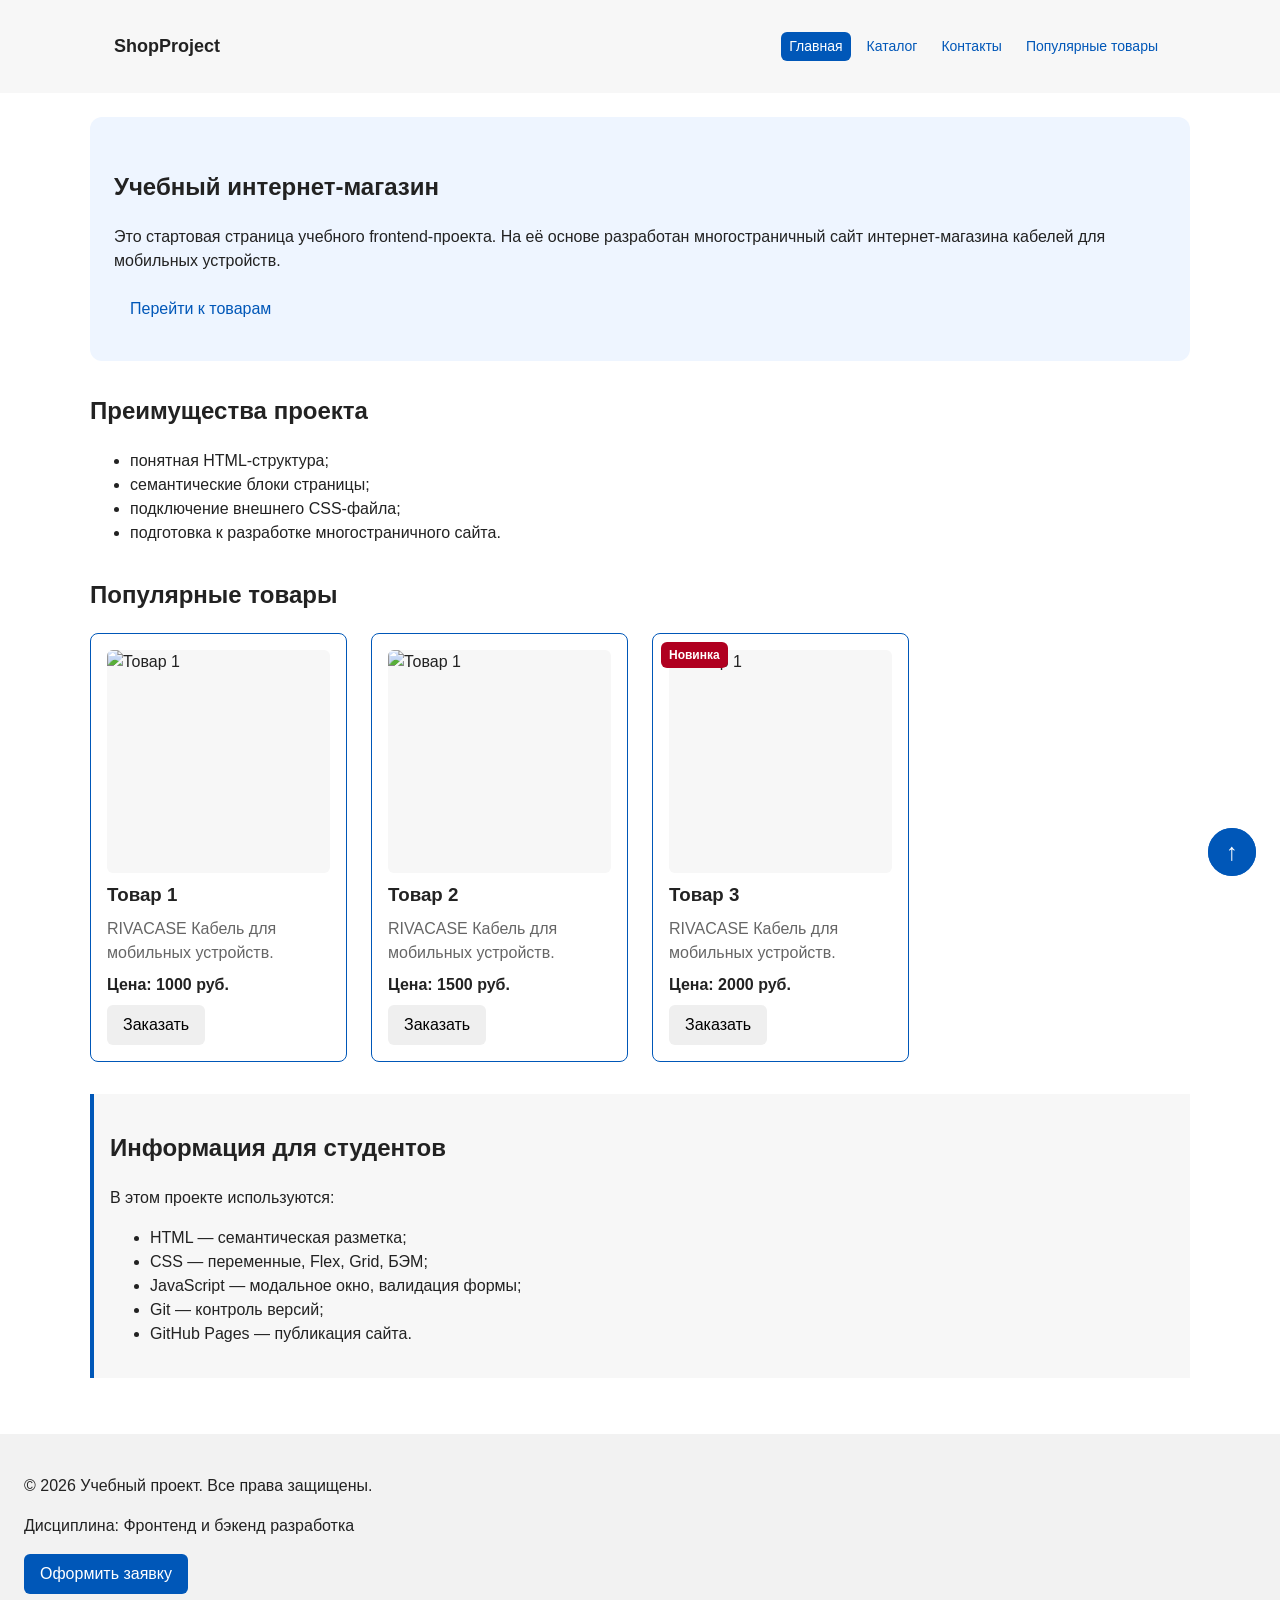
==== commit 8eb2cb99: "fix: prepare HTML CSS project for submission" ====
--- a/index.html
+++ b/index.html
@@ -48,8 +48,7 @@
       <h1>Учебный интернет-магазин</h1>
       <p>
         Это стартовая страница учебного frontend-проекта.
-        В дальнейшем на её основе будет разработан многостраничный сайт
-        интернет-магазина или каталога услуг.
+        На её основе разработан многостраничный сайт интернет-магазина кабелей для мобильных устройств.
       </p>
       <a class="button" href="#popular">Перейти к товарам</a>
     </section>
@@ -68,10 +67,19 @@
     <section class="section" id="popular">
       <h2>Популярные товары</h2>
 
-      <div class="products-grid"></div>
+      <div class="products-grid">
         <article class="product-card product-card--featured">
-          <h3 class="product-card__title">Товар 1</h3>
-          <p class="product-card__description">Краткое описание учебного товара.</p>
+          <img
+              class="product-card__image"
+              src="images/product-1.jpg"
+              alt="Товар 1"
+              width="300"
+              height="300"
+            >
+          <h3 class="product-card__title">
+            <a class="product-card__link" href="product1.html">Товар 1</a>
+          </h3>
+          <p class="product-card__description">RIVACASE Кабель для мобильных устройств.</p>
           <p class="product-card__price">Цена: 1000 руб.</p>
           <button
             class="button product-card__button"
@@ -83,8 +91,17 @@
         </article>
 
         <article class="product-card product-card--featured">
-          <h3 class="product-card__title">Товар 2</h3>
-          <p class="product-card__description">Краткое описание учебного товара.</p>
+            <img
+              class="product-card__image"
+              src="images/product-2.jpg"
+              alt="Товар 1"
+              width="300"
+              height="300"
+            >
+          <h3 class="product-card__title">
+            <a class="product-card__link" href="product2.html">Товар 2</a>
+          </h3>
+          <p class="product-card__description">RIVACASE Кабель для мобильных устройств.</p>
           <p class="product-card__price">Цена: 1500 руб.</p>
           <button
             class="button product-card__button"
@@ -96,8 +113,18 @@
         </article>
 
         <article class="product-card product-card--featured">
-          <h3 class="product-card__title">Товар 3</h3>
-          <p class="product-card__description">Краткое описание учебного товара.</p>
+          <span class="product-card__badge">Новинка</span>
+            <img
+              class="product-card__image"
+              src="images/product-3.jpg"
+              alt="Товар 1"
+              width="300"
+              height="300"
+            >
+          <h3 class="product-card__title">
+            <a class="product-card__link" href="product3.html">Товар 3</a>
+          </h3>
+          <p class="product-card__description">RIVACASE Кабель для мобильных устройств.</p>
           <p class="product-card__price">Цена: 2000 руб.</p>
           <button
             class="button product-card__button"
@@ -112,17 +139,23 @@
 
     <aside class="aside-info">
       <h2>Информация для студентов</h2>
-      <p>
-        На следующих практических занятиях этот проект будет расширяться:
-        появятся формы, модальное окно, дополнительные страницы, Flex/Grid,
-        БЭМ-структура и адаптивная версия сайта.
-      </p>
+      <p>В этом проекте используются:</p>
+      <ul class="aside-info__list">
+        <li>HTML — семантическая разметка;</li>
+        <li>CSS — переменные, Flex, Grid, БЭМ;</li>
+        <li>JavaScript — модальное окно, валидация формы;</li>
+        <li>Git — контроль версий;</li>
+        <li>GitHub Pages — публикация сайта.</li>
+      </ul>
     </aside>
   </main>
+
+  <a class="to-top" href="#" aria-label="Наверх">↑</a>
 
   <footer class="site-footer" id="contacts">
     <p>&copy; 2026 Учебный проект. Все права защищены.</p>
     <p>Дисциплина: Фронтенд и бэкенд разработка</p>
+    <a class="button button--primary" href="order.html">Оформить заявку</a>
   </footer>
 
   <dialog class="order-dialog" id="order-dialog" aria-labelledby="order-dialog-title">
@@ -231,4 +264,5 @@
   <p class="success-message" id="success-message" hidden>
     Форма успешно отправлена!
   </p>
+  <a class="to-top" href="#" aria-label="Наверх">↑</a>
 </body>
--- a/css/style.css
+++ b/css/style.css
@@ -173,6 +173,7 @@
 }
 
 .button--primary:hover {
+  color: var(--color-white);
   background-color: var(--color-primary-dark);
 }
 
@@ -187,7 +188,9 @@
   background-color: var(--color-primary);
 }
 
-.button:focus-visible {
+.button:focus-visible,
+.button--primary:focus-visible,
+.button--secondary:focus-visible {
   outline: 2px solid var(--color-primary);
   outline-offset: 3px;
 }
@@ -198,6 +201,36 @@
   cursor: not-allowed;
 }
 
+.to-top {
+  position: fixed;             /* не двигается при скролле */
+  right: var(--space-lg);   
+  bottom: var(--space-lg);   
+  width: 48px;
+  height: 48px;
+  display: flex;
+  align-items: center;
+  justify-content: center;
+  font-size: 24px;
+  color: var(--color-white);
+  background-color: var(--color-primary);
+  border-radius: 50%;
+  text-decoration: none;
+  z-index: 100;  
+}
+
+.to-top:hover {
+  background-color: var(--color-primary-dark);
+}
+
+.order-dialog {
+  z-index: 1000;
+}
+
+.order-dialog::backdrop {
+  background-color: rgba(0, 0, 0, 0.5);
+  z-index: 999;
+}
+
 /* ===============================
    4. Компоненты страницы
    =============================== */
@@ -205,35 +238,45 @@
 /* --- Шапка сайта --- */
 
 .site-header {
+  position: sticky;
+  top: 0;
+  z-index: 10;                /* чтобы шапка была над контентом */
   background-color: var(--color-surface);
 }
 
 .site-header__inner {
   max-width: var(--container-width);
   margin: 0 auto;
-  padding: var(--space-lg);
+  padding: var(--space-sm) var(--space-lg);
+  display: flex;                      
+  align-items: center;           
+  justify-content: space-between;  
+  gap: var(--space-lg);
+  flex-wrap: wrap;             
 }
 
 .site-header__logo {
   font-weight: 700;
+  font-size: 18px;
   color: var(--color-text);
   text-decoration: none;
+  white-space: nowrap; 
 }
 
 .site-nav__list {
   display: flex;
   flex-wrap: wrap;
-  justify-content: center;
   align-items: center;
-  gap: var(--space-md);
+  gap: var(--space-sm);          
   padding: 0;
-  margin: var(--space-md) 0 0;
+  margin: 0;                              
   list-style: none;
 }
 
 .site-nav__link {
   display: inline-block;
-  padding: var(--space-sm) var(--space-md);
+  padding: var(--space-xs) var(--space-sm); 
+  font-size: 14px;
   color: var(--color-primary);
   text-decoration: none;
   border-radius: var(--radius-sm);
@@ -277,9 +320,16 @@
 
 /* --- Карточки товаров --- */
 
+.products-grid {
+  display: grid;
+  grid-template-columns: repeat(auto-fill, minmax(240px, 1fr));
+  gap: var(--space-lg);
+}
+
 .product-card {
+  position: relative;
   display: flex;
-  flex-direction: column;
+  flex-direction: column; 
   gap: var(--space-sm);
   padding: var(--space-md);
   border: 1px solid var(--color-border);
@@ -291,6 +341,36 @@
   border-color: var(--color-primary);
 }
 
+.product-card__image {
+  display: block;
+  width: 100%;
+  aspect-ratio: 1 / 1; 
+  height: auto;
+  object-fit: cover;              
+  border-radius: var(--radius-sm);
+  background-color: var(--color-surface);
+}
+
+.product-card__title {
+  margin: 0;
+  color: var(--color-text);
+}
+
+.product-card__link {
+  color: var(--color-text);
+  text-decoration: none;
+}
+
+.product-card__link:hover {
+  color: var(--color-primary);
+}
+
+.product-card__link::after {
+  content: "";
+  position: absolute;
+  inset: 0;
+}
+
 .product-card--featured {
   border-color: var(--color-primary);
 }
@@ -299,11 +379,6 @@
   border-color: var(--color-danger);
 }
 
-.product-card__title {
-  margin: 0;
-  color: var(--color-text);
-}
-
 .product-card__description {
   margin: 0;
   color: var(--color-muted);
@@ -319,8 +394,23 @@
 }
 
 .product-card__button {
+  position: relative;
   margin-top: auto;
   align-self: flex-start;
+  z-index: 1;
+}
+
+.product-card__badge {
+  position: absolute;  
+  top: var(--space-sm);    
+  left: var(--space-sm);   
+  padding: var(--space-xs) var(--space-sm);
+  font-size: 12px;
+  font-weight: 700;
+  color: var(--color-white);
+  background-color: var(--color-danger); 
+  border-radius: var(--radius-sm);
+  z-index: 2;             
 }
 
 /* --- Дополнительный блок aside --- */
@@ -375,7 +465,6 @@
   font: inherit;
 }
 
-/* Чекбокс не должен занимать всю ширину */
 .order-form__checkbox {
   width: auto;
 }
@@ -432,4 +521,88 @@
   padding: var(--space-md);
   border-left: 4px solid var(--color-success);
   background-color: var(--color-success-bg);
+}
+
+/* ===============================
+          Страница товара
+   =============================== */
+
+.product-detail {
+  display: grid;
+  grid-template-columns: 1fr;
+  gap: var(--space-lg);
+  padding: var(--space-lg);
+  border: 1px solid var(--color-border);
+  border-radius: var(--radius-md);
+}
+
+.product-detail__image {
+  max-width: 100%;
+  height: auto;
+  border-radius: var(--radius-md);
+}
+
+.product-detail__info {
+  display: flex;
+  flex-direction: column;
+  gap: var(--space-md);
+}
+
+.product-detail__title,
+.product-detail__price,
+.product-detail__description,
+.product-detail__subtitle {
+  margin: 0;
+}
+
+.product-detail__price {
+  font-size: 24px;
+  font-weight: 700;
+  color: var(--color-primary);
+}
+
+.product-detail__description {
+  color: var(--color-muted);
+}
+
+.product-detail__specs {
+  display: grid;
+  grid-template-columns: max-content 1fr;
+  gap: var(--space-xs) var(--space-md);
+  margin: 0;
+}
+
+.product-detail__specs dt {
+  color: var(--color-muted);
+}
+
+.product-detail__specs dd {
+  margin: 0;
+}
+
+@media (min-width: 768px) {
+  .product-detail {
+    grid-template-columns: 1fr 1fr;
+  }
+}
+
+/* ===============================
+      Страница оформления заявки
+   =============================== */
+
+.order-page__intro {
+  margin: 0 0 var(--space-lg);
+  color: var(--color-muted);
+}
+
+.order-page .order-form {
+  max-width: 560px;
+  padding: var(--space-lg);
+  border: 1px solid var(--color-border);
+  border-radius: var(--radius-lg);
+  background-color: var(--color-bg);
+}
+
+.order-page .order-form__actions button {
+  min-width: 140px;
 }
